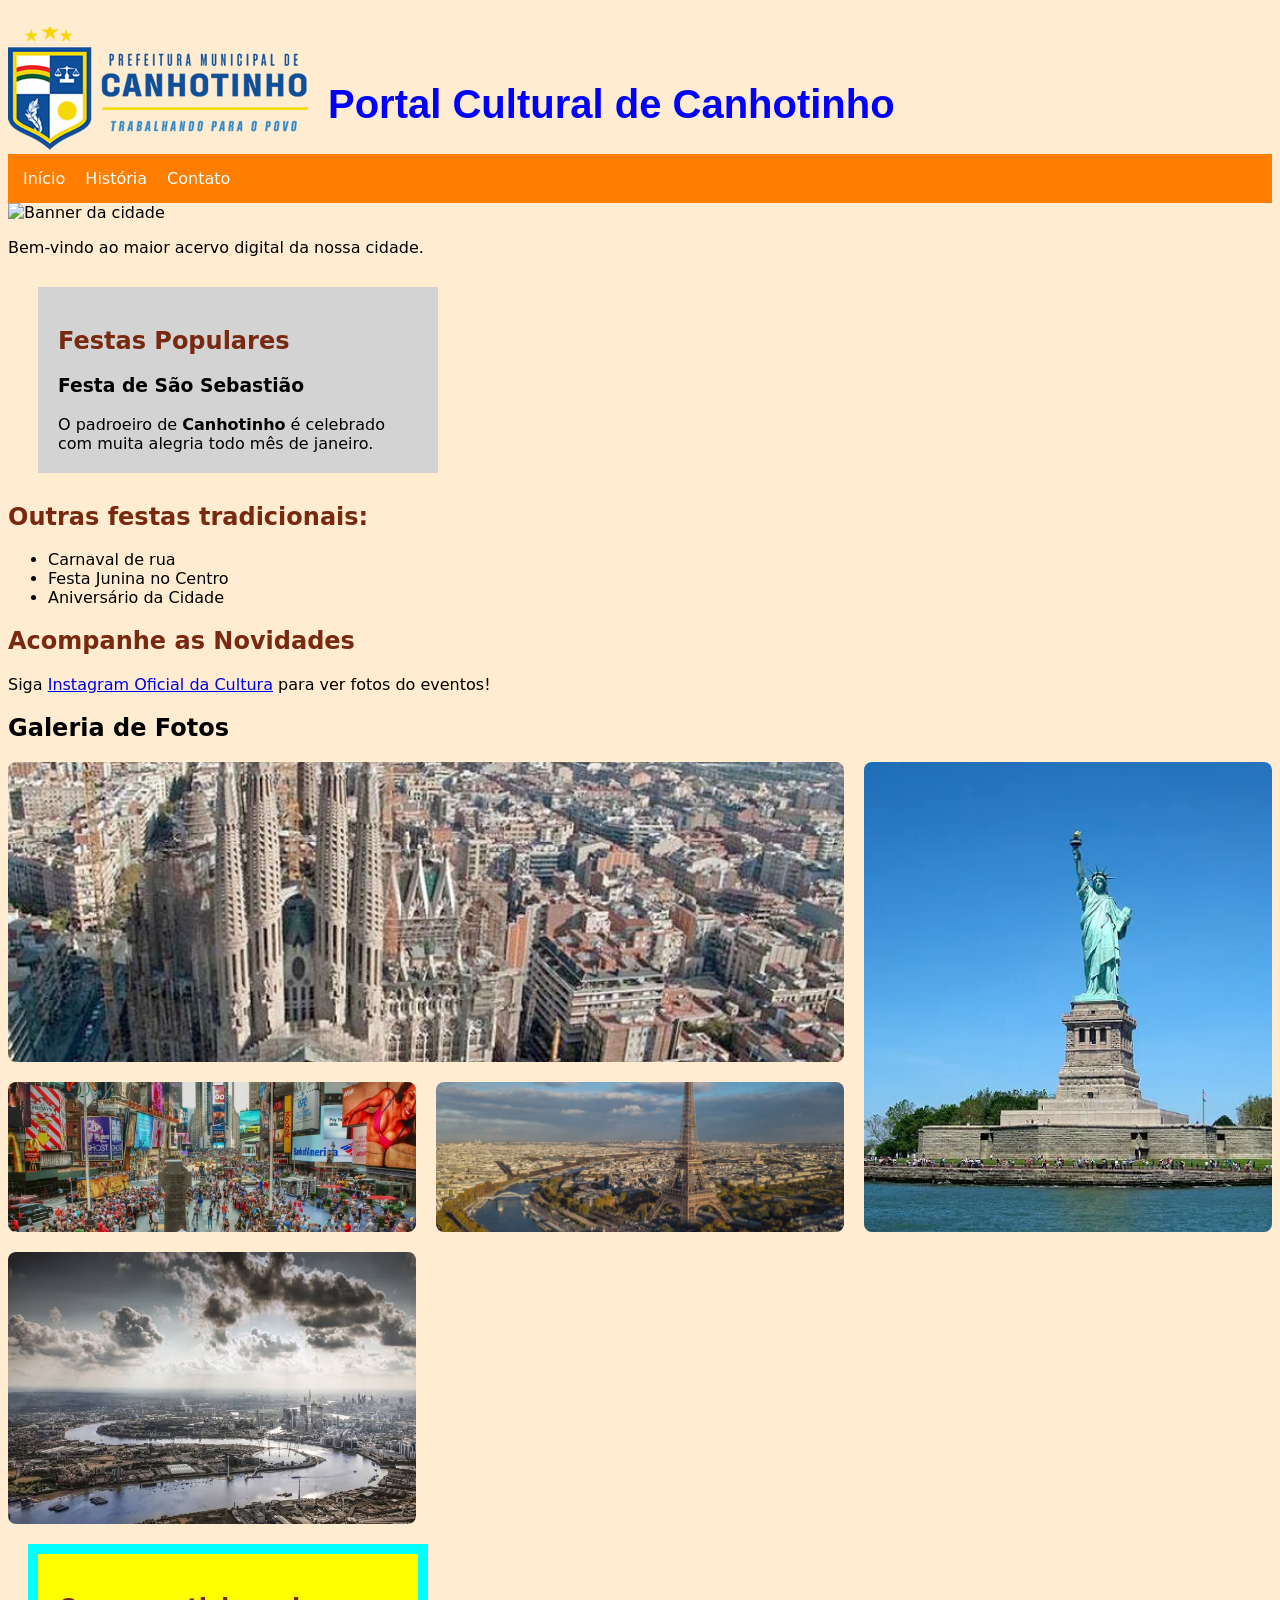
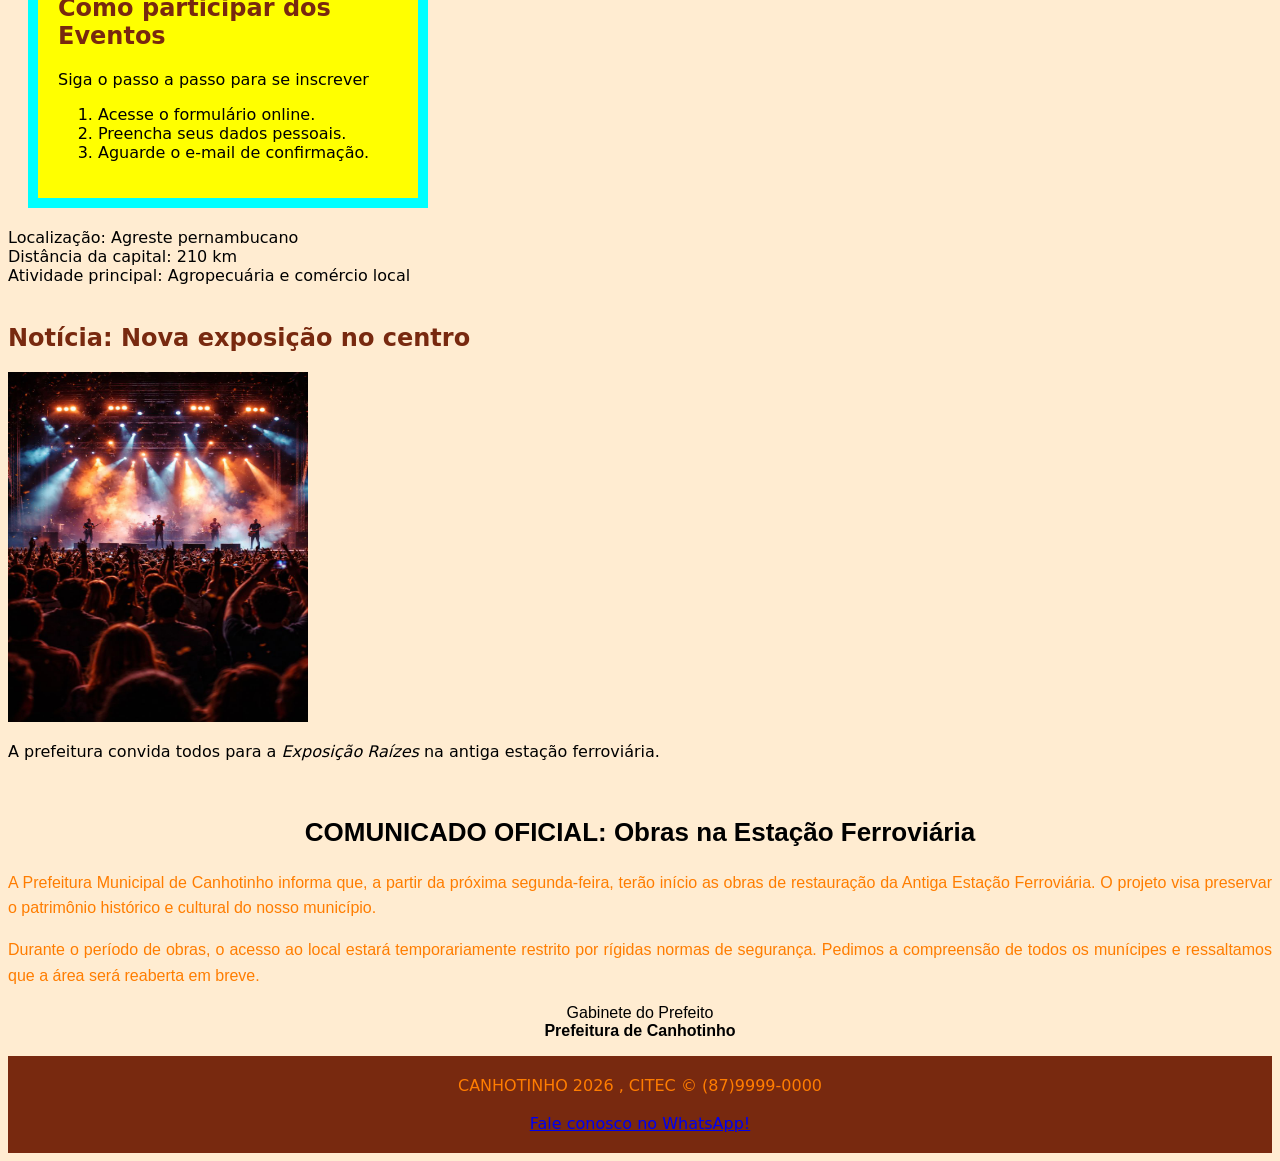
==== index.html @ cde8b081 "ATUALIZADO100%" ====
<!DOCTYPE html>
<!-- Informa ao navegador que este documento utiliza HTML5 -->

<html lang="pt-br">
<!-- Início da página HTML e define que o idioma é português do Brasil -->

<head>
    <!-- Informações da página (não aparecem no conteúdo) -->

    <meta charset="UTF-8">
    <!-- Permite acentos e caracteres especiais -->

    <meta name="viewport" content="width=device-width, initial-scale=1.0">
    <!-- Faz a página se adaptar a celulares e tablets -->

    <title>Projeto|Prefeitura</title>
    <link rel="stylesheet" href="css/style.css">
    <!-- Título exibido na aba do navegador -->

    <link rel="preconnect" href="https://fonts.googleapis.com">
    <link rel="preconnect" href="https://fonts.gstatic.com" crossorigin>
    <link href="https://fonts.googleapis.com/css2?family=Hammersmith+One&family=Inter:ital,opsz,wght@0,14..32,100..900;1,14..32,100..900&family=Roboto:ital,wght@0,100..900;1,100..900&display=swap" rel="stylesheet">
</head>

<body>

    <!-- Todo o conteúdo visível da página -->

    <br>
    <!-- Quebra de linha -->

    <header>
        <!-- Cabeçalho da página -->

        <img src="./images/logo-canhotinho.png" alt="Logo da Prefeitura de Canhotinho">

        <h1 class="titulo-principal">Portal Cultural de Canhotinho</h1>
        <!-- Título principal -->
    </header>

    <nav class="menu-principal">
        <!-- Menu de navegação -->
        <ul>
            <li><a href="#">Início</a></li>
            <li><a href="#">História</a></li>
            <li><a href="#">Contato</a></li>
        </ul>
    </nav>

    <main class="conteudo">
        <!-- Conteúdo principal da página -->

        <img src="./images/banner-cidade.jpg" alt="Banner da cidade" width="100%">

        <p>Bem-vindo ao maior acervo digital da nossa cidade.</p>
        <!-- Parágrafo de apresentação -->
    </main>

    <section class="card-festas">
        <!-- Primeira seção -->

        <h2 class="subtitulo">Festas Populares</h2>
        <!-- Título da seção -->

        <h3>Festa de São Sebastião</h3>
        <!-- Subtítulo -->

        O padroeiro de <b>Canhotinho</b> é celebrado com muita alegria todo mês de janeiro.
        <!-- Texto da seção -->

        <br>
        <!-- Quebra de linha -->
    </section>

    <!-- Segunda seção -->
    <h2 class="subtitulo">Outras festas tradicionais:</h2>

    <ul>
        <!-- Lista de festas -->
        <li>Carnaval de rua</li>
        <li>Festa Junina no Centro</li>
        <li>Aniversário da Cidade</li>
    </ul>

    <section>
        <h2 class="subtitulo">Acompanhe as Novidades</h2>
        <p>Siga <a href="https://www.instagram.com/sectejcanhotinho/">Instagram Oficial da Cultura</a> para ver fotos do eventos!</p>
    </section>

    <h2>Galeria de Fotos</h2>
    <section class="galeria-turismo">
        <img src="images/igreja-matriz.jpg" alt="Igreja Matriz de Canhotinho" class="foto-turismo foto-destaque">
        <img src="images/praça-do-centro.jpg" alt="Praça do Centro de Canhotinho" class="foto-turismo">
        <img src="images/estatua-do-rio-canhoto.webp" alt="Estátua de Canhotinho" class="foto-turismo foto-alta">
        <img src="images/torre-da-vivo.webp" alt="Torre da Vivo de Canhotinho" class="foto-turismo">
        <img src="images/rio-canhonto.jpg" alt="Rio de Canhotinho" class="foto-turismo">
    </section>

    <section class="box_section">
        <h2 class="subtitulo">Como participar dos Eventos</h2>
        <!-- Título -->

        <p>Siga o passo a passo para se inscrever</p>
        <!-- Explicação -->

        <ol>
            <!-- Lista ordenada -->
            <li>Acesse o formulário online.</li>
            <li>Preencha seus dados pessoais.</li>
            <li>Aguarde o e-mail de confirmação.</li>
        </ol>
    </section>

    <article>
        <!-- Artigo com informações da cidade -->

        Localização: Agreste pernambucano
        <br>

        Distância da capital: 210 km
        <br>

        Atividade principal: Agropecuária e comércio local
    </article>

    <br>

    <h2 class="subtitulo">Notícia: Nova exposição no centro</h2>
    <!-- Título da notícia -->

    <img src="./images/festa-padroeiro.jpg" alt="Festa do Padroeiro" width="300" height="350">
    <p>
        A prefeitura convida todos para a
        <i>Exposição Raízes</i>
        na antiga estação ferroviária.
    </p>

    <br>

    <article class="noticia-oficial">
        <h2 class="titulo-noticia">COMUNICADO OFICIAL: Obras na Estação Ferroviária</h2>

        <p class="texto-noticia">
            A Prefeitura Municipal de Canhotinho informa que, a partir da próxima segunda-feira, terão início as obras de restauração da Antiga Estação Ferroviária. O projeto visa preservar o patrimônio histórico e cultural do nosso município.
        </p>

        <p class="texto-noticia">
            Durante o período de obras, o acesso ao local estará temporariamente restrito por rígidas normas de segurança. Pedimos a compreensão de todos os munícipes e ressaltamos que a área será reaberta em breve.
        </p>

        <p class="assinatura-noticia">
            Gabinete do Prefeito<br>
            <strong>Prefeitura de Canhotinho</strong>
        </p>
    </article>

    <footer>
        <!-- Rodapé da página -->
        CANHOTINHO 2026 , CITEC © (87)9999-0000<br>
        <br>
        <!--Abrir um link de um WhatsApp, como exemplo -->
        <a href="https://wa.me/5587999489800 " target="_blank">Fale conosco no WhatsApp!</a>
    </footer>

</body>
<!-- Fim do conteúdo da página -->

</html>
<!-- Fim do documento HTML -->
---- css/style.css ----
/* FFECD1 - Cor clara */
/* FF7D00 - Cor vibrante */
/* 78290F - Cor escura */

.titulo-principal {
    color: blue;
    font-size: 40px;
    font-family: Arial, Helvetica, sans-serif;
}

.subtitulo {
    color: #78290F;
}

.box_section {
    background: yellow;
    padding: 20px;
    border: 10px solid cyan;
    margin: 20px;
    width: 400px;
    box-sizing: border-box;
}

header {
    display: flex;
    gap: 20px;
    flex-direction: row;
    align-items: flex-end;
    flex-wrap: wrap;
}

.menu-principal {
    background-color: #FF7D00;
    padding: 15px;
}

.menu-principal a {
    text-decoration: none;
    color: #FFFFFF;
}

.menu-principal ul {
    display: flex;
    list-style: none;
    margin: 0;
    padding: 0;
}

.menu-principal li {
    margin-right: 20px;
}

.card-festas {
    background-color: lightgray;
    width: 400px;
    padding: 20px;
    border: 3px;
    margin: 30px;
    box-sizing: border-box;
}

body {
    background-color: #FFECD1;
    font-family: system-ui, -apple-system, BlinkMacSystemFont, 'Segoe UI', Roboto, Oxygen, Ubuntu, Cantarell, 'Open Sans', 'Helvetica Neue', sans-serif;
}

.noticia-oficial {
    text-align: center;
    font-family: 'Comic Sans MS', cursive, sans-serif;
}

.texto-noticia {
    text-align: justify;
    line-height: 1.6;
    color: #FF7D00;
}

.titulo-noticia {
    font-weight: 800;
    font-size: 26px;
}

footer {
    background-color: #78290F;
    color: #FF7D00;
    padding: 20px;
    text-align: center;
}

.galeria-turismo {
    display: grid;
    grid-template-columns: 1fr 1fr 1fr;
    grid-template-rows: 300px 150px;
    gap: 20px;
}

.foto-turismo {
    width: 100%;
    border-radius: 8px;
    object-fit: cover;
    height: 100%;
}

.foto-destaque {
    grid-column: span 2;
}

.foto-alta {
    grid-row: 1/3;
    /* A foto está do lado esquerdo */
    grid-column: 3;
    /* Neste caso a foto foi "obrigada" a ir pro lado direito. */
}
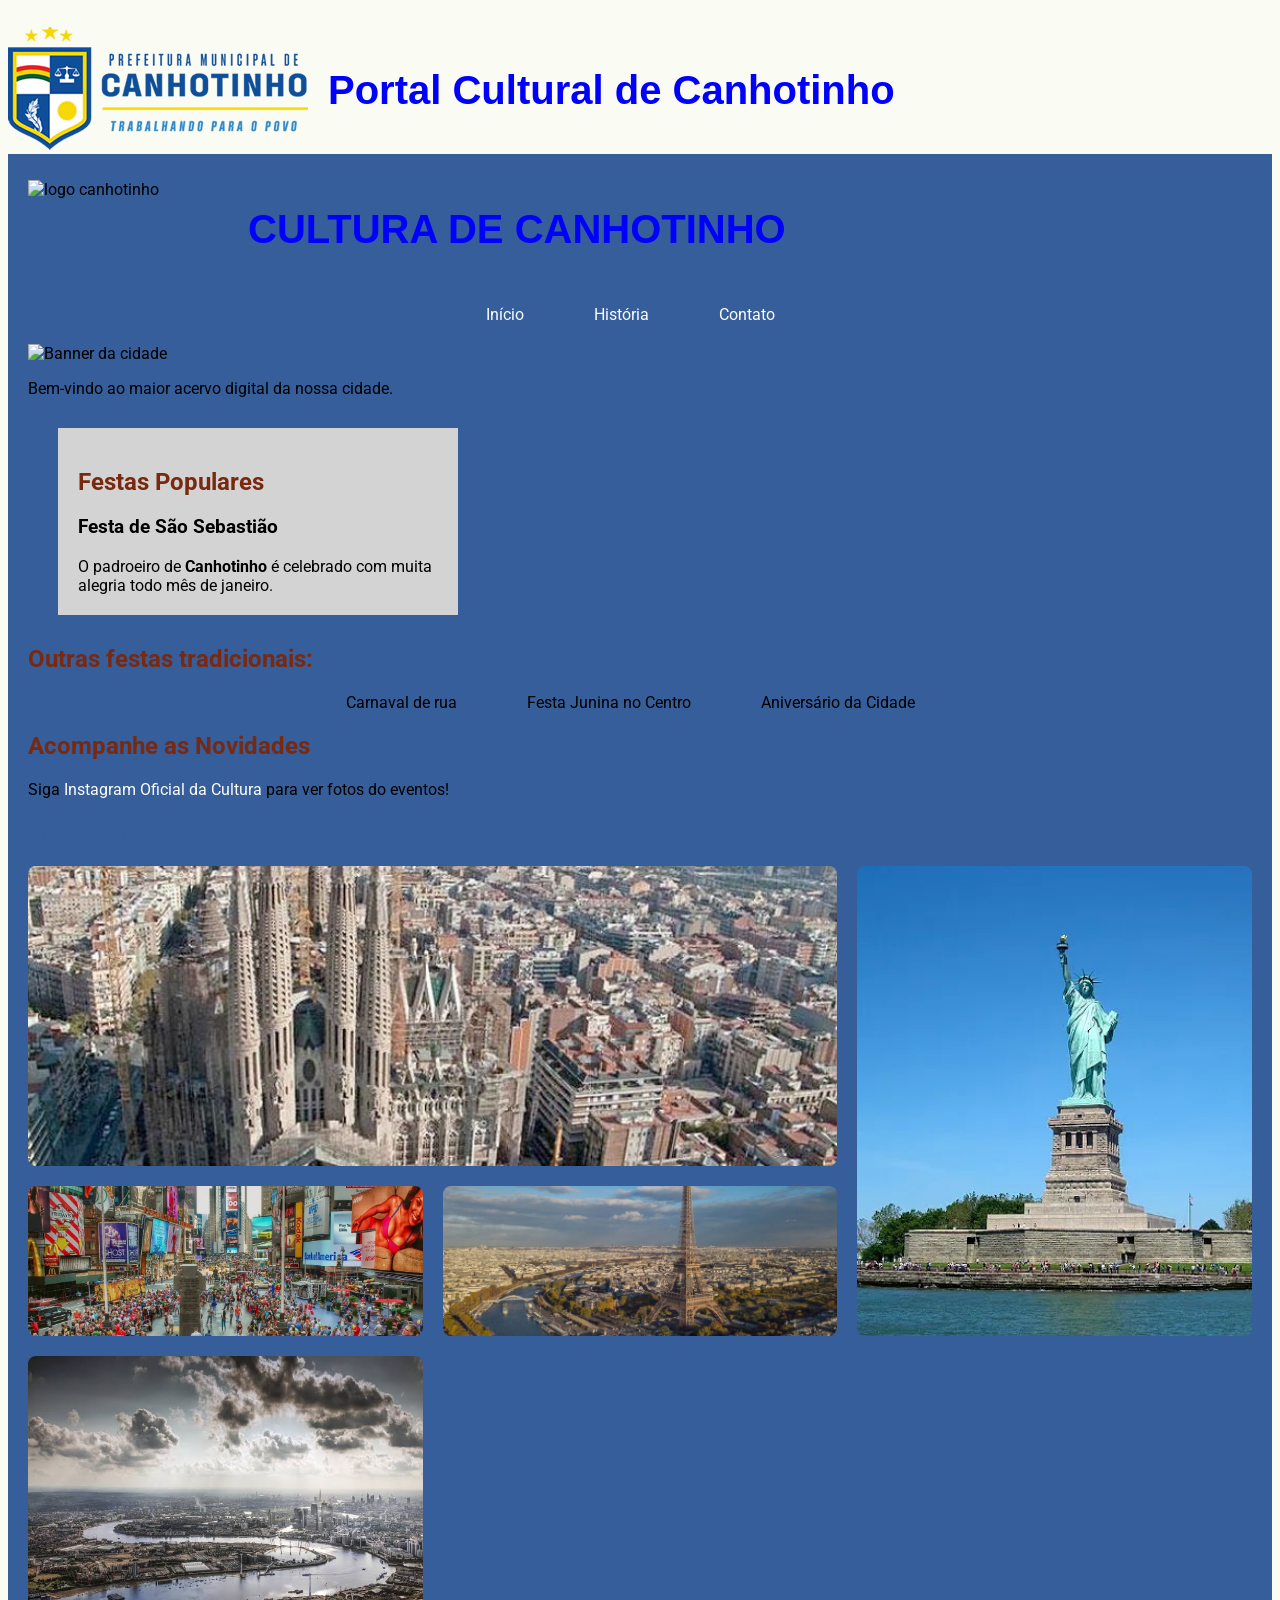
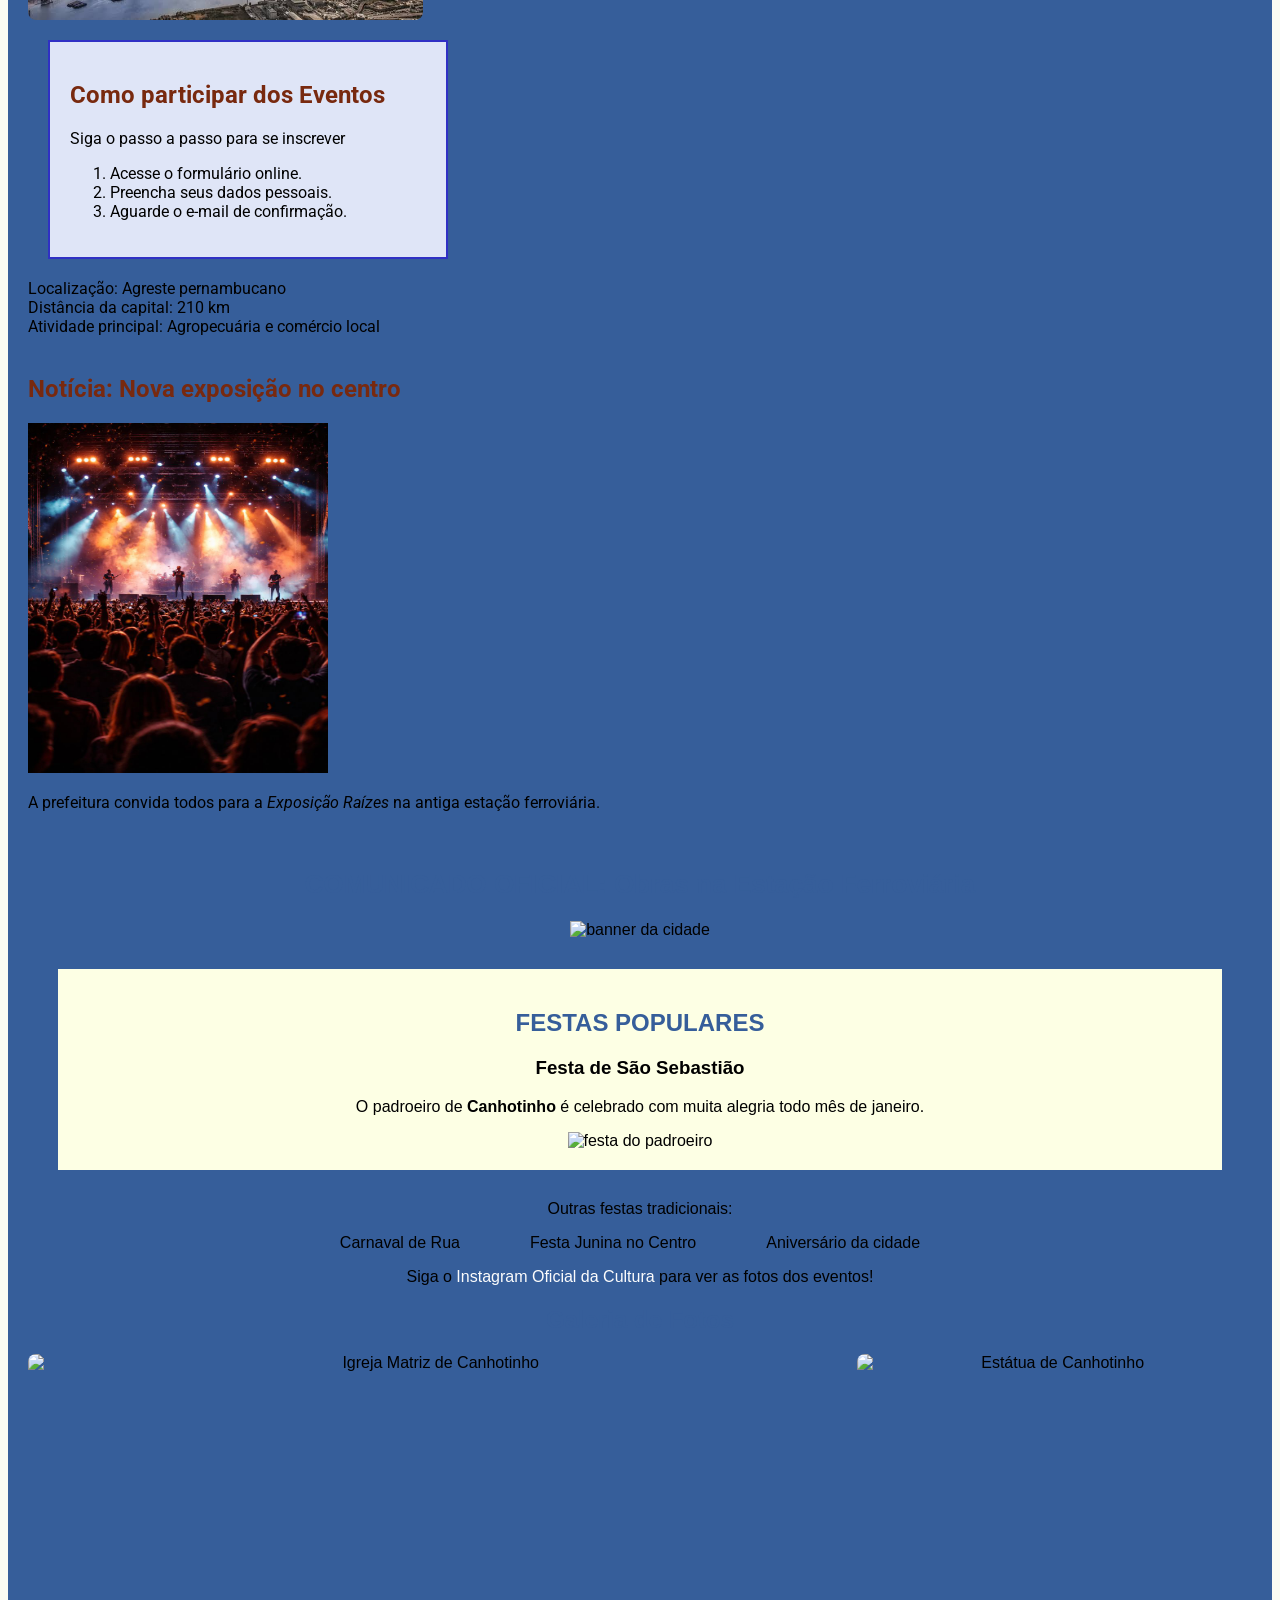
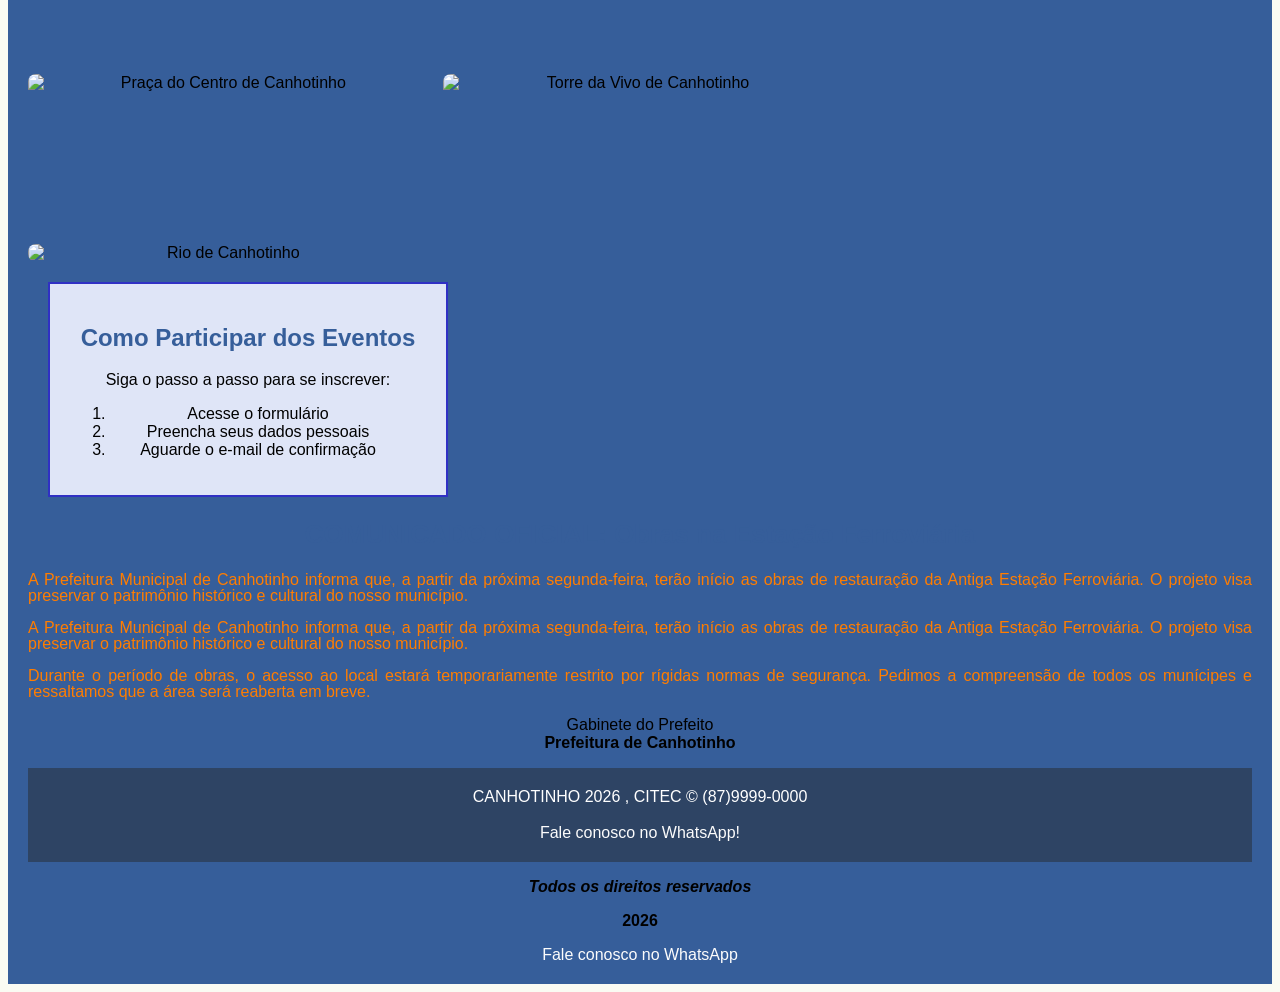
==== commit 9bbc0d39: "atualizada commit" ====
--- a/index.html
+++ b/index.html
@@ -1,22 +1,10 @@
 <!DOCTYPE html>
-<!-- Informa ao navegador que este documento utiliza HTML5 -->
-
-<html lang="pt-br">
-<!-- Início da página HTML e define que o idioma é português do Brasil -->
-
+<html lang="pt-BR">
 <head>
-    <!-- Informações da página (não aparecem no conteúdo) -->
-
     <meta charset="UTF-8">
-    <!-- Permite acentos e caracteres especiais -->
-
     <meta name="viewport" content="width=device-width, initial-scale=1.0">
-    <!-- Faz a página se adaptar a celulares e tablets -->
-
-    <title>Projeto|Prefeitura</title>
+    <title>PORTAL CULTURAL DE CANHOTINHO</title>
     <link rel="stylesheet" href="css/style.css">
-    <!-- Título exibido na aba do navegador -->
-
     <link rel="preconnect" href="https://fonts.googleapis.com">
     <link rel="preconnect" href="https://fonts.gstatic.com" crossorigin>
     <link href="https://fonts.googleapis.com/css2?family=Hammersmith+One&family=Inter:ital,opsz,wght@0,14..32,100..900;1,14..32,100..900&family=Roboto:ital,wght@0,100..900;1,100..900&display=swap" rel="stylesheet">
@@ -40,12 +28,28 @@
 
     <nav class="menu-principal">
         <!-- Menu de navegação -->
+
+<link rel="preconnect" href="https://fonts.gstatic.com" crossorigin>
+<link href="https://fonts.googleapis.com/css2?family=Figtree:ital,wght@0,300..900;1,300..900&family=Roboto:ital,wght@0,100..900;1,100..900&display=swap" rel="stylesheet">
+</head>
+
+<body>
+    
+
+    <header>
+        <img src="imagem/logo-canhotinho.png" alt="logo canhotinho" width="200" height="100"> 
+        <h1 class="titulo-principal">CULTURA DE CANHOTINHO</h1>
+    </header>
+
+    <nav class="menu-principal">
+
         <ul>
             <li><a href="#">Início</a></li>
             <li><a href="#">História</a></li>
             <li><a href="#">Contato</a></li>
         </ul>
     </nav>
+
 
     <main class="conteudo">
         <!-- Conteúdo principal da página -->
@@ -140,6 +144,57 @@
     <article class="noticia-oficial">
         <h2 class="titulo-noticia">COMUNICADO OFICIAL: Obras na Estação Ferroviária</h2>
 
+    <main>
+        <img src="imagem/banner-cidade.jpg" alt="banner da cidade" width="100%">
+        
+        <section class="card_festas">
+            <h2> FESTAS POPULARES</h2>
+            <h3>Festa de São Sebastião</h3>
+            <p>O padroeiro de <strong>Canhotinho</strong> é celebrado com muita alegria todo mês de janeiro.</p>
+            <img src="imagem/festa-padroeiro.jpg" alt="festa do padroeiro" width="250"> 
+       </section>
+
+        <p>Outras festas tradicionais:</p> 
+        <ul>
+            <li>Carnaval de Rua</li>
+            <li>Festa Junina no Centro</li>
+            <li>Aniversário da cidade</li>
+        </ul>
+
+        <p>Siga o <a href="https://www.instagram.com/" target="">Instagram Oficial da Cultura</a> para ver as fotos dos eventos!</p> 
+
+          <h2> Galeria de Fotos</h2>
+
+        <section class="galeria-turismo">
+            <img src="imagem/igreja-matriz.jpg" alt="Igreja Matriz de Canhotinho" class="foto-turismo foto-destaque">
+            <img src="imagem/praça-do-centro.jpg" alt="Praça do Centro de Canhotinho" class="foto-turismo">
+            <img src="imagem/estatua-do-rio-canhoto.webp" alt="Estátua de Canhotinho" class="foto-turismo foto-alta">
+            <img src="imagem/torre-da-vivo.webp" alt="Torre da Vivo de Canhotinho" class="foto-turismo">
+              <img src="imagem/rio-canhonto.jpg" alt="Rio de Canhotinho" class="foto-turismo">
+              
+        </section>
+        
+
+
+        <section class="box_section">
+            <h2> Como Participar dos Eventos</h2>
+            <p>Siga o passo a passo para se inscrever:</p>
+            <ol>
+                <li>Acesse o formulário</li>
+                <li>Preencha seus dados pessoais</li>
+                <li>Aguarde o e-mail de confirmação</li>
+            </ol>
+        </section>
+    </main>
+    
+<article class="noticia-oficial">
+    <h2 class="titulo-noticia">COMUNICADO OFICIAL: Obras na Estação Ferroviária</h2>
+    
+    <p class="texto-noticia">
+        A Prefeitura Municipal de Canhotinho informa que, a partir da próxima segunda-feira, terão início as obras de restauração da Antiga Estação Ferroviária. O projeto visa preservar o patrimônio histórico e cultural do nosso município.
+    </p>
+
+
         <p class="texto-noticia">
             A Prefeitura Municipal de Canhotinho informa que, a partir da próxima segunda-feira, terão início as obras de restauração da Antiga Estação Ferroviária. O projeto visa preservar o patrimônio histórico e cultural do nosso município.
         </p>
@@ -154,7 +209,9 @@
         </p>
     </article>
 
+    
     <footer>
+
         <!-- Rodapé da página -->
         CANHOTINHO 2026 , CITEC © (87)9999-0000<br>
         <br>
@@ -166,4 +223,12 @@
 <!-- Fim do conteúdo da página -->
 
 </html>
-<!-- Fim do documento HTML -->+<!-- Fim do documento HTML -->
+
+        <p><strong><em>Todos os direitos reservados</em></strong></p>
+        <p><strong>2026</strong></p>
+        <a href="https://wa.me/87991465317" target="_blank">Fale conosco no WhatsApp</a>
+    </footer>
+</body>
+</html>
+
--- a/css/style.css
+++ b/css/style.css
@@ -1,6 +1,5 @@
-/* FFECD1 - Cor clara */
-/* FF7D00 - Cor vibrante */
-/* 78290F - Cor escura */
+.titulo-principal {color:#2e4464;font-size:40px; text-align: center;}
+
 
 .titulo-principal {
     color: blue;
@@ -93,21 +92,73 @@
     grid-template-rows: 300px 150px;
     gap: 20px;
 }
+ h2 {color:#365E9A};
+
+  .subtitulo {background-color: rgb(255, 213, 0);}
+
+  .box_section {background-color: #dfe5f7;border:2px solid rgb(48, 48, 196);padding:20px;margin:20px;width:400px;box-sizing: border-box;}
+
+  .card_festas {background-color: rgb(253, 255, 228);padding:20px;border:3px;margin:30px;box-sizing: border-box;}
+
+  body{background-color: #fafbf3;font-family: "roboto";}
+
+  .noticia-oficial { text-align:center; font-family: 'Comic Sans MS', cursive, sans-serif;}
+
+  .texto-noticia{  line-height: 1}
+  a{color: #ffea00;}
+
+  footer {
+    background-color: #2e4464; 
+    color: #ffffff; 
+    padding: 20px;
+    text-align: center;}
+
+footer a { color: #a5c9ff; }
+
+header {display:flex;
+  flex-direction:row;
+align-items:center;
+display:flex; gap: 20px;
+flex-wrap:wrap;}
+
+.secao-noticias {
+    display: flex;
+    justify-content: center;
+    gap: 30px;}
+.menu-principal {background-color:  #365E9A;
+padding:20px;}
+
+.menu-principal a {text-decoration:none; color: #fcfcfc;}
+
+.menu-principal ul {display: flex;
+list-style: none;
+margin:0px;
+padding:0px; 
+justify-content: center;
+gap:50px;}
+
+.menu-principal li {margin-right: 20px;}
+
+.galeria-turismo {display: grid;
+grid-template-columns:1fr  1fr 1fr; gap:20px;
+grid-template-rows:300px 150px;
+
+}
 
 .foto-turismo {
-    width: 100%;
-    border-radius: 8px;
-    object-fit: cover;
-    height: 100%;
-}
+          width: 100%;
+          border-radius: 8px; 
+          object-fit: cover; height: 100%;
+           }
 
-.foto-destaque {
-    grid-column: span 2;
-}
+.foto-destaque{grid-column: span 2;}
+
 
 .foto-alta {
     grid-row: 1/3;
     /* A foto está do lado esquerdo */
     grid-column: 3;
     /* Neste caso a foto foi "obrigada" a ir pro lado direito. */
-}+}
+
+.foto-alta{grid-row:1/3; grid-column: 3;}
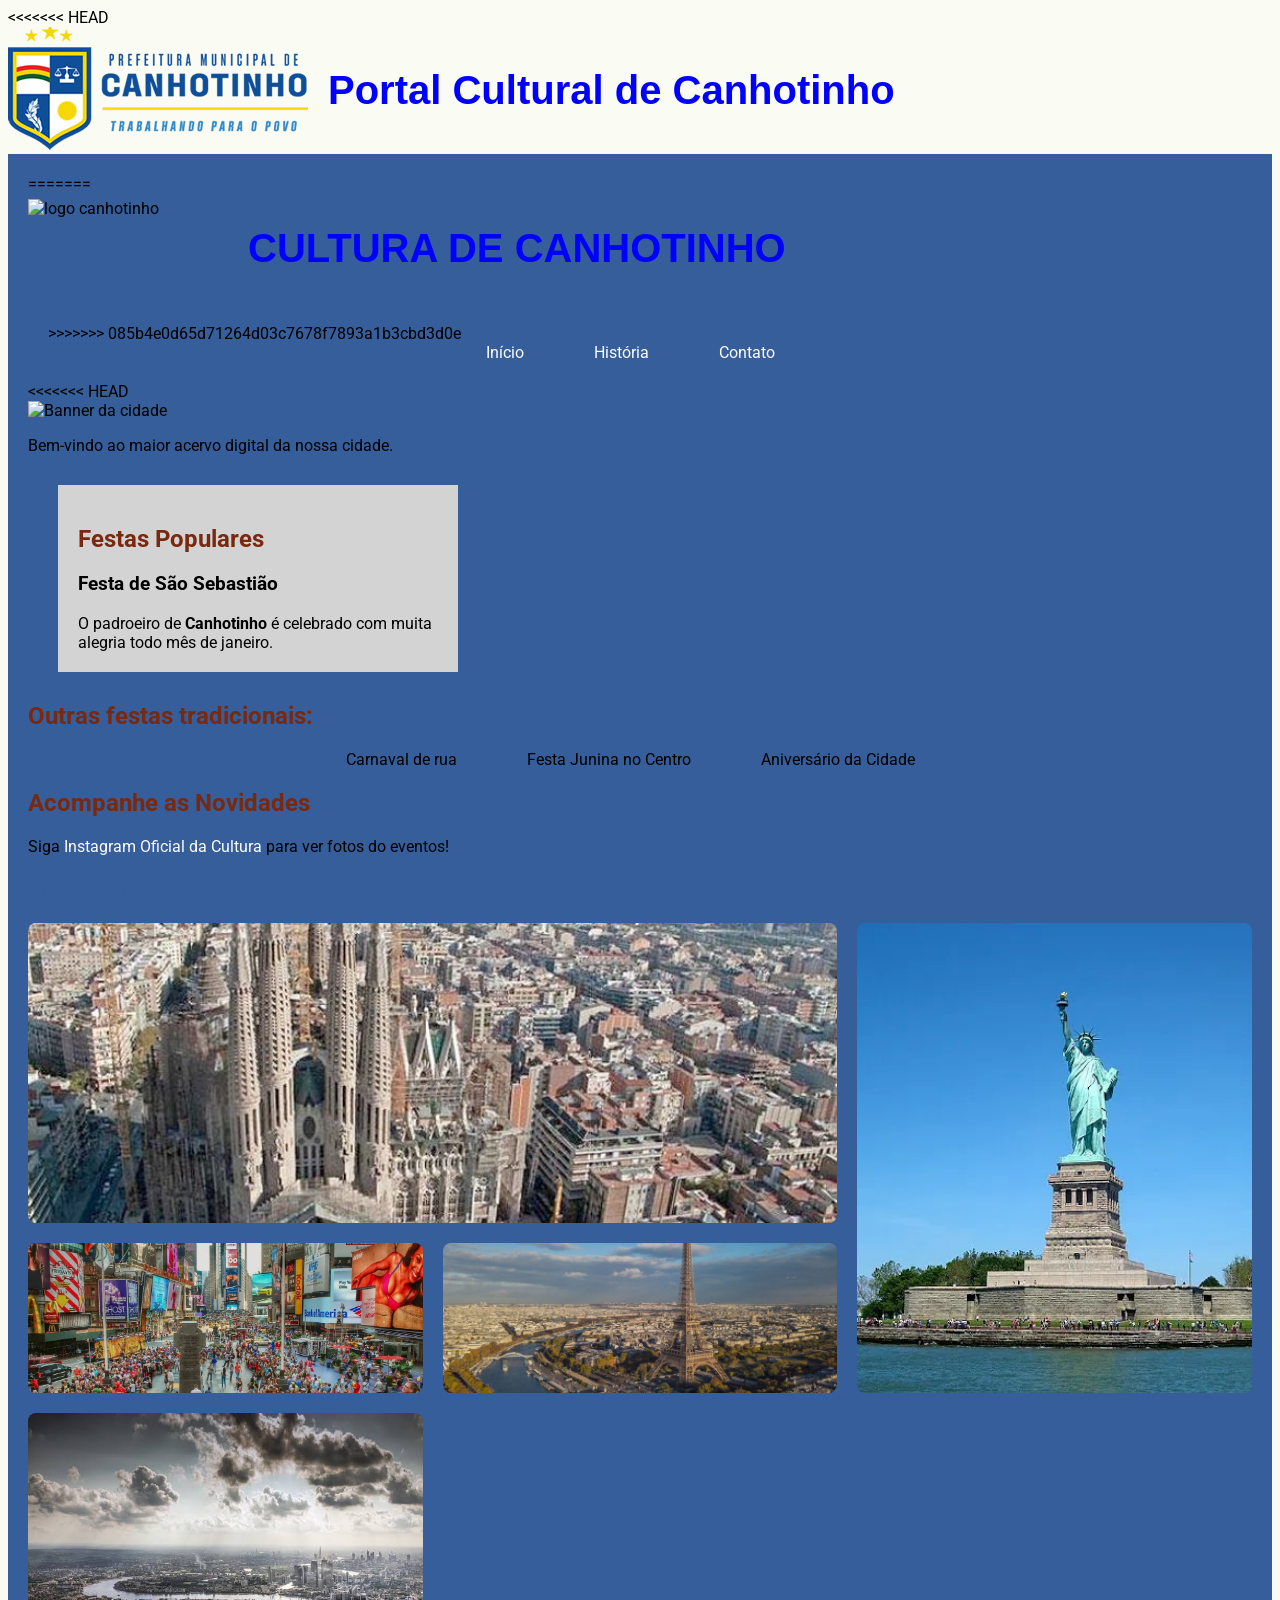
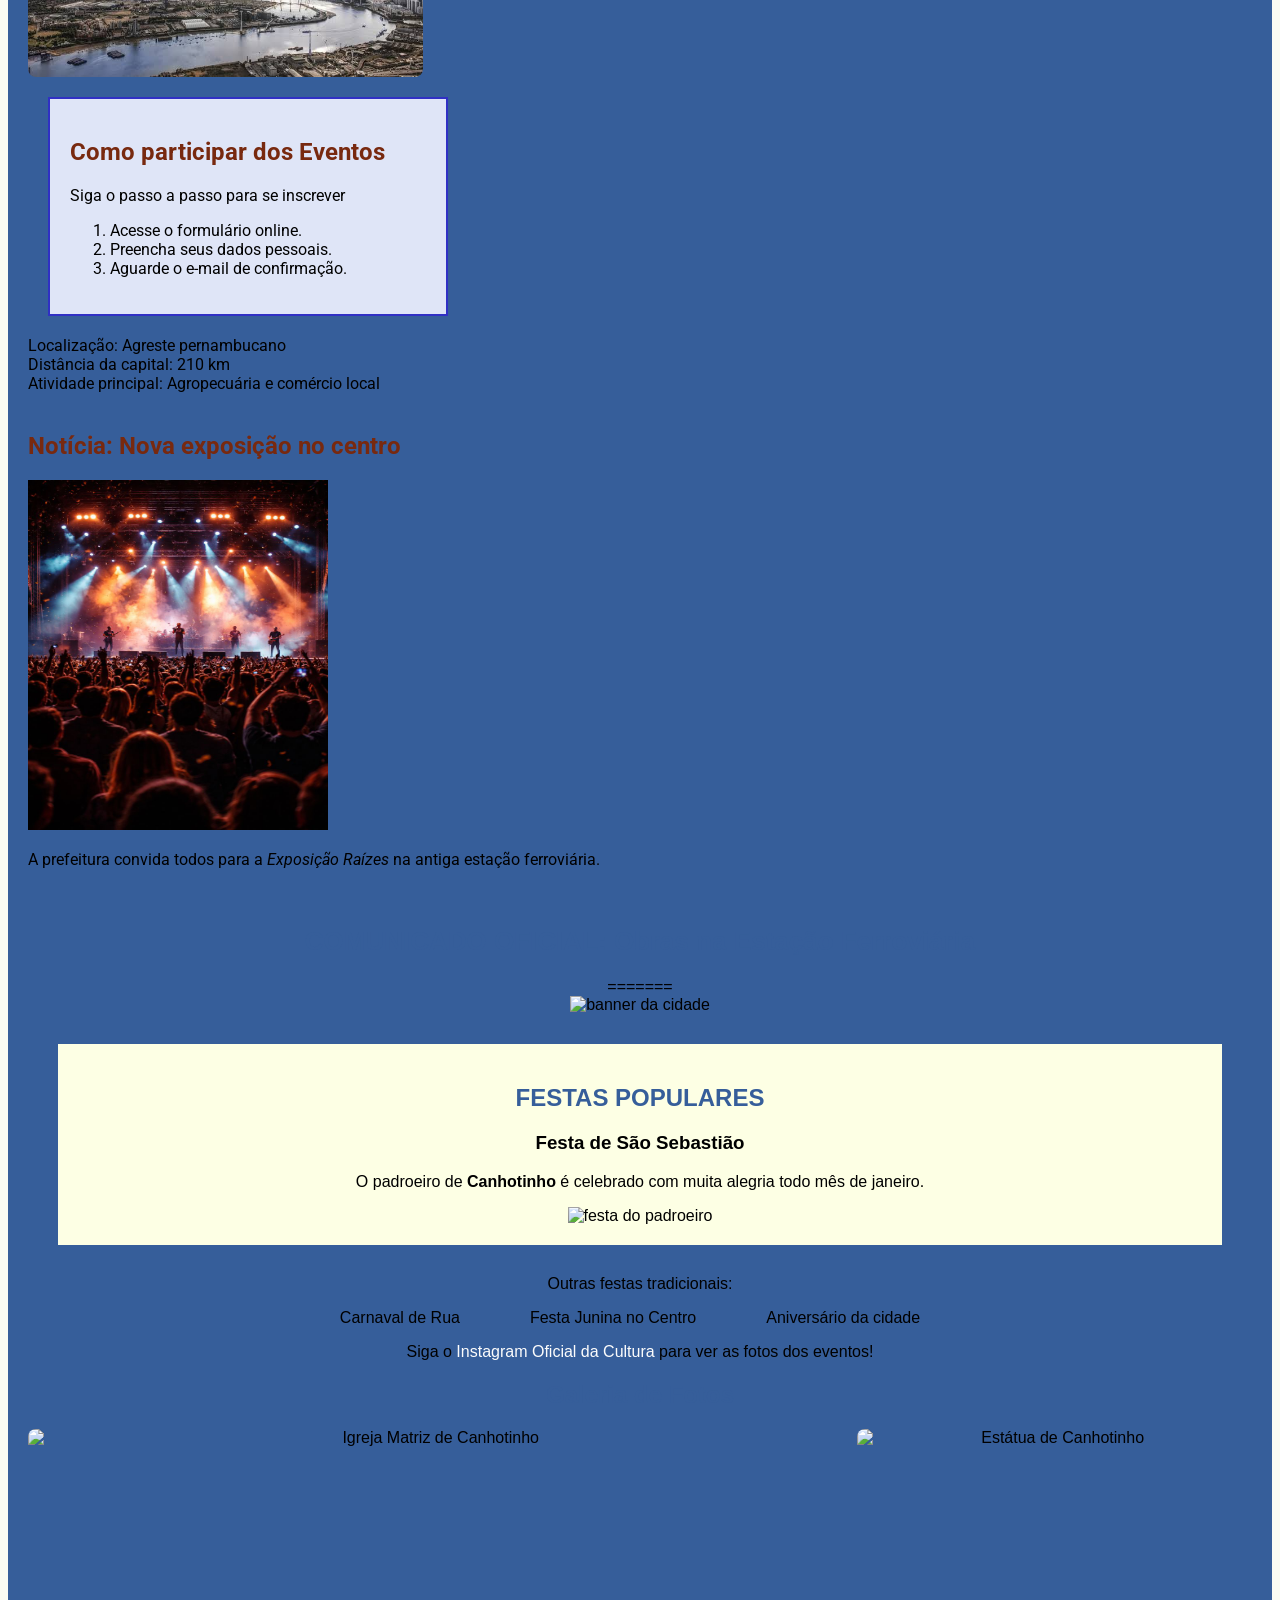
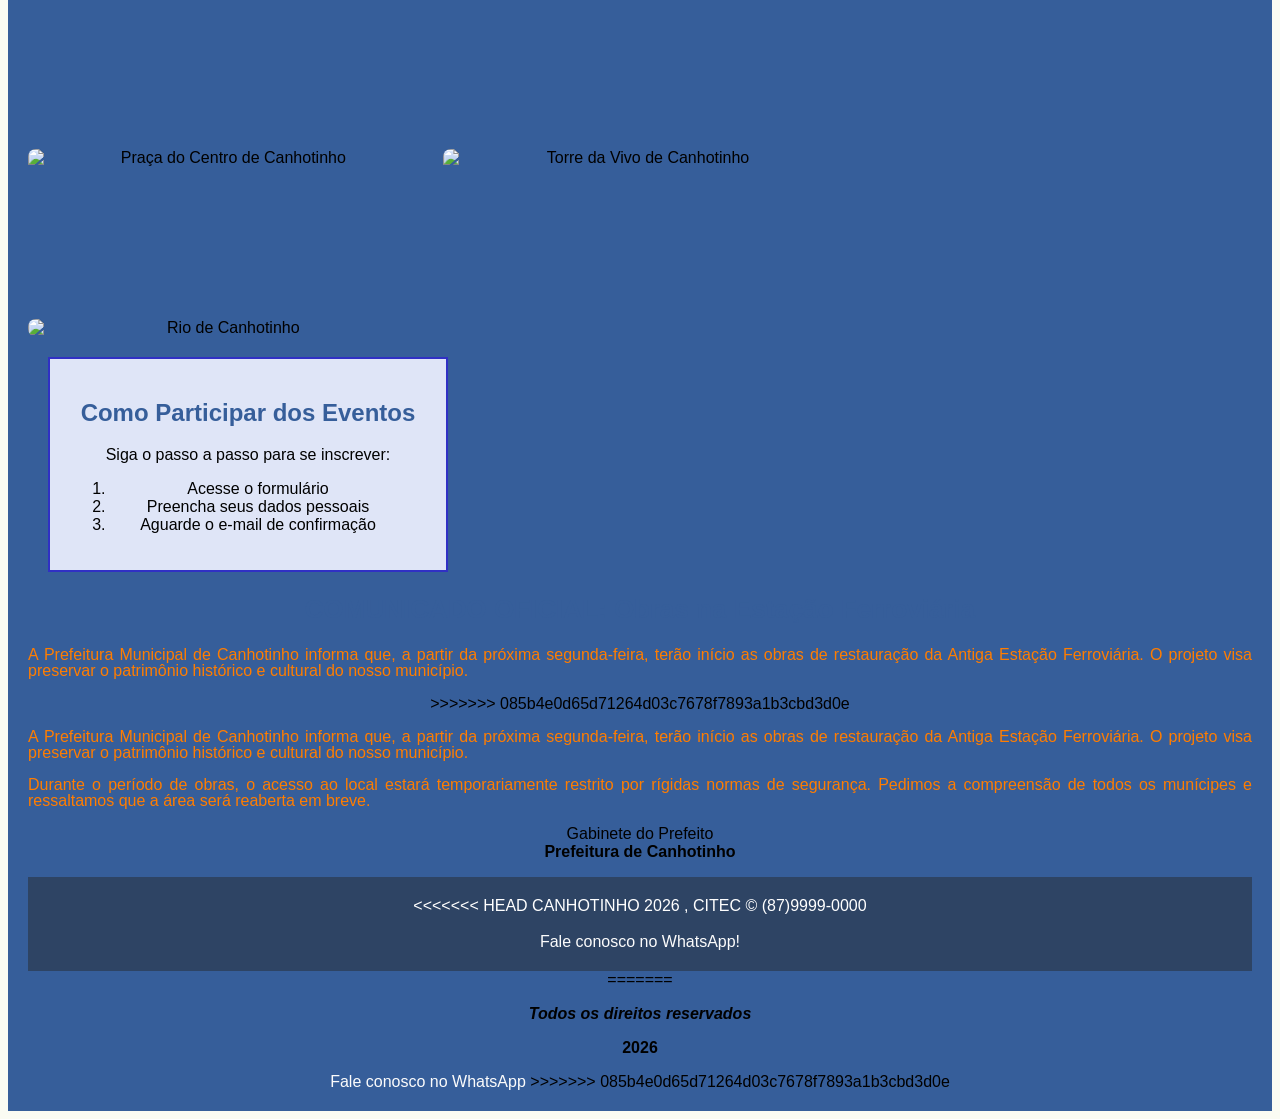
==== commit 7a21c577: "atualizada commit" ====
--- a/index.html
+++ b/index.html
@@ -6,6 +6,7 @@
     <title>PORTAL CULTURAL DE CANHOTINHO</title>
     <link rel="stylesheet" href="css/style.css">
     <link rel="preconnect" href="https://fonts.googleapis.com">
+<<<<<<< HEAD
     <link rel="preconnect" href="https://fonts.gstatic.com" crossorigin>
     <link href="https://fonts.googleapis.com/css2?family=Hammersmith+One&family=Inter:ital,opsz,wght@0,14..32,100..900;1,14..32,100..900&family=Roboto:ital,wght@0,100..900;1,100..900&display=swap" rel="stylesheet">
 </head>
@@ -28,7 +29,7 @@
 
     <nav class="menu-principal">
         <!-- Menu de navegação -->
-
+=======
 <link rel="preconnect" href="https://fonts.gstatic.com" crossorigin>
 <link href="https://fonts.googleapis.com/css2?family=Figtree:ital,wght@0,300..900;1,300..900&family=Roboto:ital,wght@0,100..900;1,100..900&display=swap" rel="stylesheet">
 </head>
@@ -42,7 +43,7 @@
     </header>
 
     <nav class="menu-principal">
-
+>>>>>>> 085b4e0d65d71264d03c7678f7893a1b3cbd3d0e
         <ul>
             <li><a href="#">Início</a></li>
             <li><a href="#">História</a></li>
@@ -50,7 +51,7 @@
         </ul>
     </nav>
 
-
+<<<<<<< HEAD
     <main class="conteudo">
         <!-- Conteúdo principal da página -->
 
@@ -143,7 +144,7 @@
 
     <article class="noticia-oficial">
         <h2 class="titulo-noticia">COMUNICADO OFICIAL: Obras na Estação Ferroviária</h2>
-
+=======
     <main>
         <img src="imagem/banner-cidade.jpg" alt="banner da cidade" width="100%">
         
@@ -193,7 +194,7 @@
     <p class="texto-noticia">
         A Prefeitura Municipal de Canhotinho informa que, a partir da próxima segunda-feira, terão início as obras de restauração da Antiga Estação Ferroviária. O projeto visa preservar o patrimônio histórico e cultural do nosso município.
     </p>
-
+>>>>>>> 085b4e0d65d71264d03c7678f7893a1b3cbd3d0e
 
         <p class="texto-noticia">
             A Prefeitura Municipal de Canhotinho informa que, a partir da próxima segunda-feira, terão início as obras de restauração da Antiga Estação Ferroviária. O projeto visa preservar o patrimônio histórico e cultural do nosso município.
@@ -211,7 +212,7 @@
 
     
     <footer>
-
+<<<<<<< HEAD
         <!-- Rodapé da página -->
         CANHOTINHO 2026 , CITEC © (87)9999-0000<br>
         <br>
@@ -224,11 +225,11 @@
 
 </html>
 <!-- Fim do documento HTML -->
-
+=======
         <p><strong><em>Todos os direitos reservados</em></strong></p>
         <p><strong>2026</strong></p>
         <a href="https://wa.me/87991465317" target="_blank">Fale conosco no WhatsApp</a>
     </footer>
 </body>
 </html>
-
+>>>>>>> 085b4e0d65d71264d03c7678f7893a1b3cbd3d0e
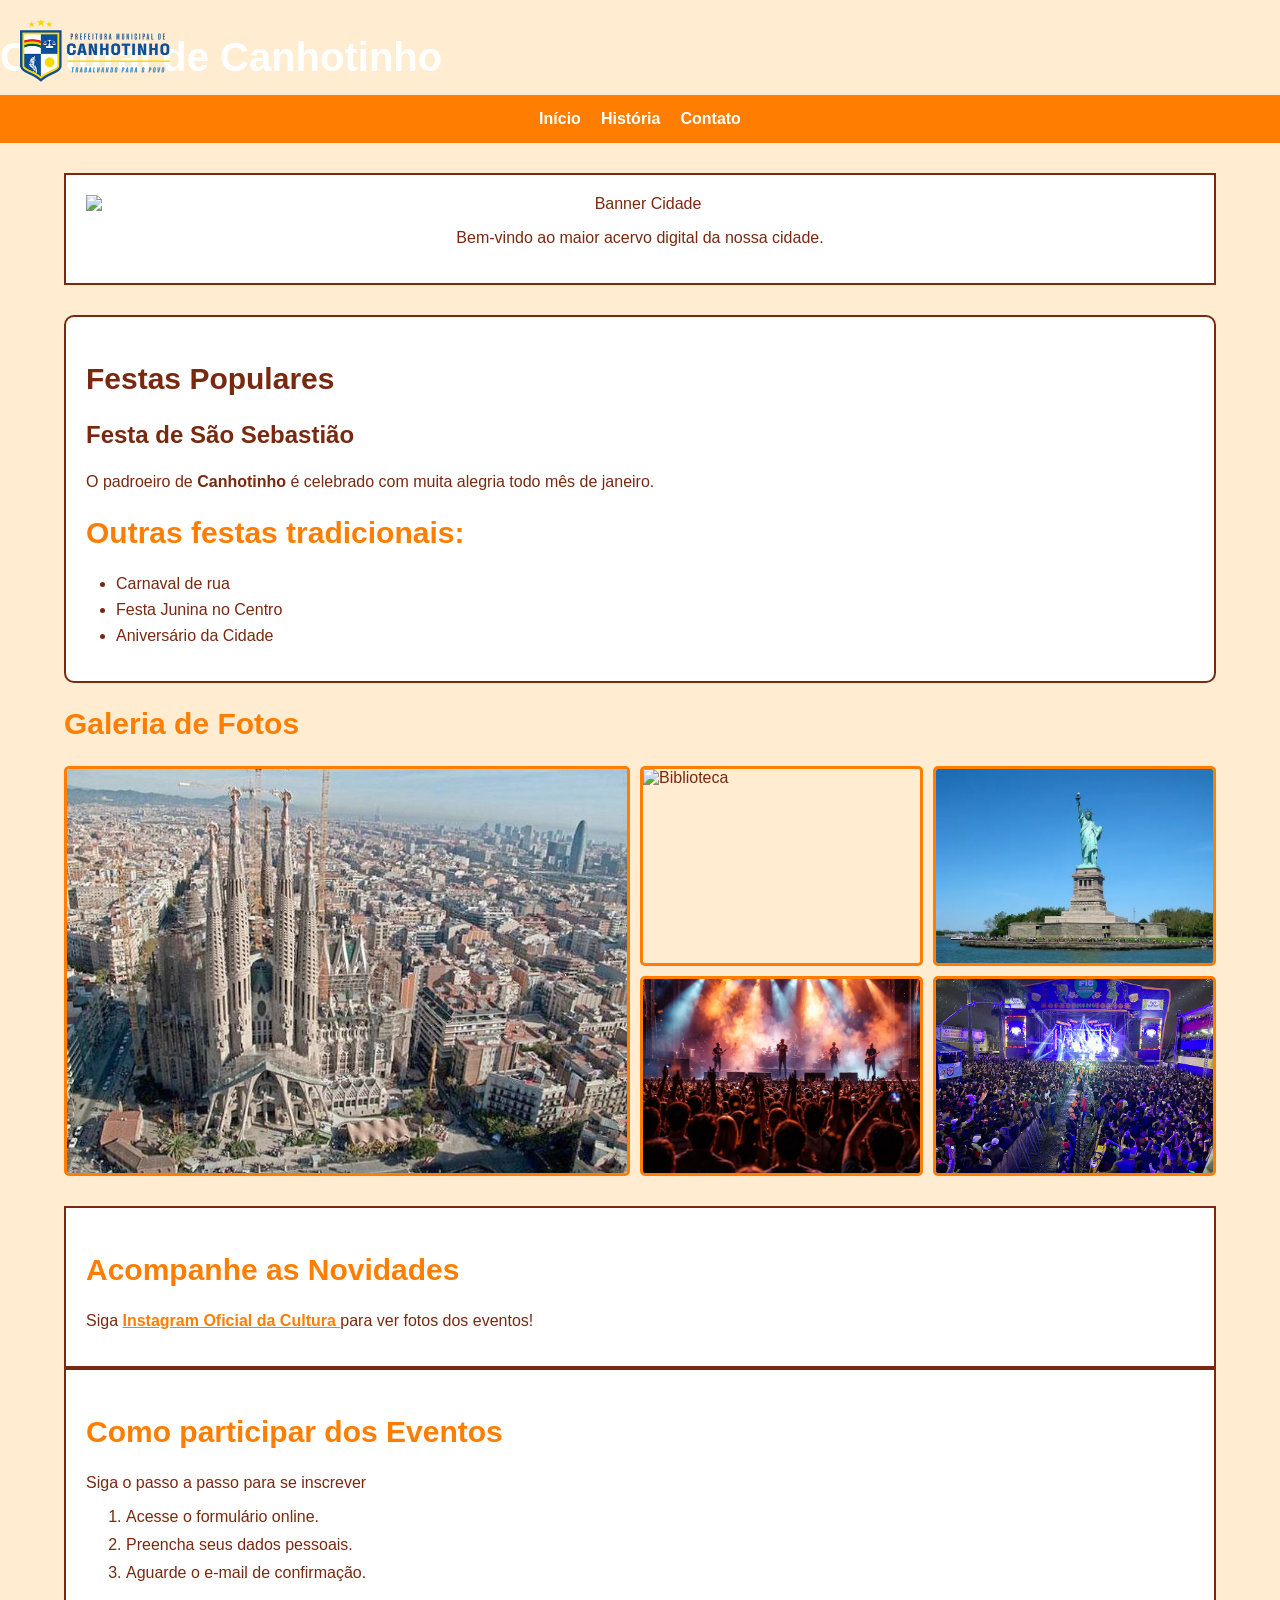
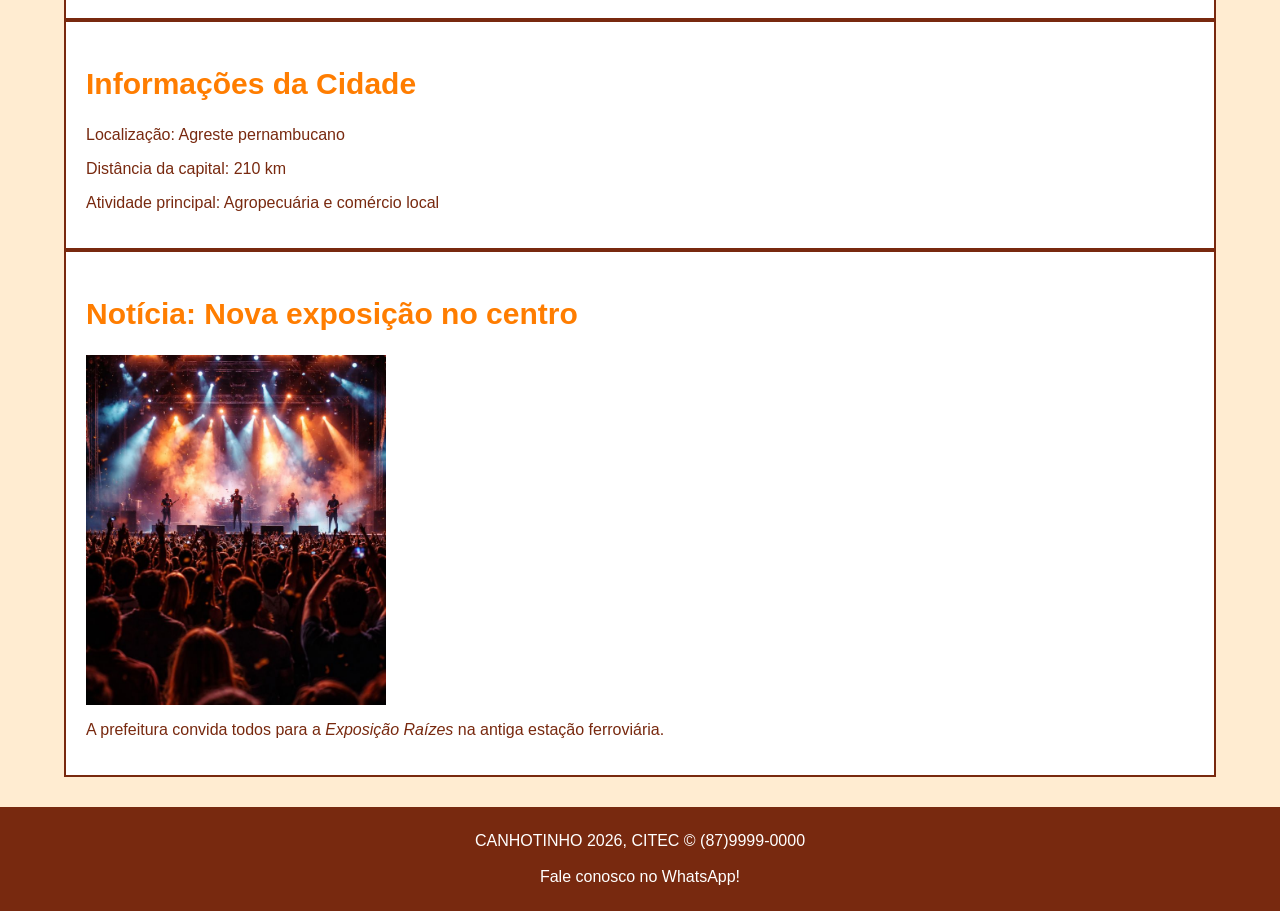
==== commit d0ab89ee: "Merge branch 'main' of https://github.com/marquinhosmotab-dev/meu-primeiro-site" ====
--- a/index.html
+++ b/index.html
@@ -1,235 +1,209 @@
 <!DOCTYPE html>
-<html lang="pt-BR">
+<!-- Informa ao navegador que este documento utiliza HTML5 -->
+
+<html lang="pt-br">
+<!-- Início da página HTML e define que o idioma é português do Brasil -->
+
 <head>
+    <!-- Informações da página (não aparecem no conteúdo) -->
+
     <meta charset="UTF-8">
+    <!-- Permite acentos e caracteres especiais -->
+
     <meta name="viewport" content="width=device-width, initial-scale=1.0">
-    <title>PORTAL CULTURAL DE CANHOTINHO</title>
+    <!-- Faz a página se adaptar a celulares e tablets -->
+
+    <title>Projeto|Prefeitura</title>
+
     <link rel="stylesheet" href="css/style.css">
-    <link rel="preconnect" href="https://fonts.googleapis.com">
-<<<<<<< HEAD
-    <link rel="preconnect" href="https://fonts.gstatic.com" crossorigin>
-    <link href="https://fonts.googleapis.com/css2?family=Hammersmith+One&family=Inter:ital,opsz,wght@0,14..32,100..900;1,14..32,100..900&family=Roboto:ital,wght@0,100..900;1,100..900&display=swap" rel="stylesheet">
+    <!-- Liga o HTML ao arquivo CSS -->
+
 </head>
 
 <body>
 
-    <!-- Todo o conteúdo visível da página -->
-
-    <br>
-    <!-- Quebra de linha -->
-
     <header>
-        <!-- Cabeçalho da página -->
-
-        <img src="./images/logo-canhotinho.png" alt="Logo da Prefeitura de Canhotinho">
-
-        <h1 class="titulo-principal">Portal Cultural de Canhotinho</h1>
-        <!-- Título principal -->
+
+        <img
+            src="./images/logo-canhotinho.png"
+            alt="Logo da Prefeitura de Canhotinho"
+            class="logo"
+        >
+
+        <h1 class="titulo-principal">
+            Cultural de Canhotinho
+        </h1>
+
+        <nav class="menu-principal">
+
+            <ul>
+                <li><a href="#inicio">Início</a></li>
+                <li><a href="#festas">História</a></li>
+                <li><a href="#contato">Contato</a></li>
+            </ul>
+
+        </nav>
+
     </header>
 
-    <nav class="menu-principal">
-        <!-- Menu de navegação -->
-=======
-<link rel="preconnect" href="https://fonts.gstatic.com" crossorigin>
-<link href="https://fonts.googleapis.com/css2?family=Figtree:ital,wght@0,300..900;1,300..900&family=Roboto:ital,wght@0,100..900;1,100..900&display=swap" rel="stylesheet">
-</head>
-
-<body>
-    
-
-    <header>
-        <img src="imagem/logo-canhotinho.png" alt="logo canhotinho" width="200" height="100"> 
-        <h1 class="titulo-principal">CULTURA DE CANHOTINHO</h1>
-    </header>
-
-    <nav class="menu-principal">
->>>>>>> 085b4e0d65d71264d03c7678f7893a1b3cbd3d0e
-        <ul>
-            <li><a href="#">Início</a></li>
-            <li><a href="#">História</a></li>
-            <li><a href="#">Contato</a></li>
-        </ul>
-    </nav>
-
-<<<<<<< HEAD
-    <main class="conteudo">
-        <!-- Conteúdo principal da página -->
-
-        <img src="./images/banner-cidade.jpg" alt="Banner da cidade" width="100%">
-
-        <p>Bem-vindo ao maior acervo digital da nossa cidade.</p>
-        <!-- Parágrafo de apresentação -->
+    <main id="inicio">
+
+        <section class="banner">
+
+            <img
+                src="./images/banner-cidade.jpg"
+                alt="Banner Cidade"
+            >
+
+            <p>
+                Bem-vindo ao maior acervo digital da nossa cidade.
+            </p>
+
+        </section>
+
+        <section id="festas" class="secao-festas">
+
+            <h2>Festas Populares</h2>
+
+            <h3>Festa de São Sebastião</h3>
+
+            <p>
+                O padroeiro de <b>Canhotinho</b> é celebrado com muita alegria todo mês de janeiro.
+            </p>
+
+            <h2 class="subtitulo">
+                Outras festas tradicionais:
+            </h2>
+
+            <ul class="lista-festas">
+                <li>Carnaval de rua</li>
+                <li>Festa Junina no Centro</li>
+                <li>Aniversário da Cidade</li>
+            </ul>
+
+        </section>
+
+        <section class="galeria-section">
+
+            <h2 class="subtitulo">
+                Galeria de Fotos
+            </h2>
+
+            <div class="galeria">
+
+                <img
+                    src="./images/igreja-matriz.jpg"
+                    alt="Igreja Matriz de Canhotinho"
+                    class="foto-igreja">
+
+                <img
+                    src="./images/biblioteca.jpg"
+                    alt="Biblioteca"
+                    class="foto-biblioteca">
+
+                <img
+                    src="./images/estatua-do-rio-canhoto.webp"
+                    alt="Estátua"
+                    class="foto-estatua">
+
+                <img
+                    src="./images/festa-padroeiro.jpg"
+                    alt="Festa do Padroeiro"
+                    class="foto-padroeiro">
+
+                <img
+                    src="./images/festival-verao.jpeg"
+                    alt="Festival de Verão"
+                    class="foto-festival">
+
+            </div>
+
+        </section>
+
+        <section id="contato" class="novidades">
+
+            <h2 class="subtitulo">
+                Acompanhe as Novidades
+            </h2>
+
+            <p>
+                Siga
+                <a
+                    href="https://www.instagram.com/sectejcanhotinho/"
+                    target="_blank">
+                    Instagram Oficial da Cultura
+                </a>
+                para ver fotos dos eventos!
+            </p>
+
+        </section>
+
+        <section class="participacao">
+
+            <h2 class="subtitulo">
+                Como participar dos Eventos
+            </h2>
+
+            <p>
+                Siga o passo a passo para se inscrever
+            </p>
+
+            <ol>
+                <li>Acesse o formulário online.</li>
+                <li>Preencha seus dados pessoais.</li>
+                <li>Aguarde o e-mail de confirmação.</li>
+            </ol>
+
+        </section>
+
+        <article class="informacoes-cidade">
+
+            <h2 class="subtitulo">
+                Informações da Cidade
+            </h2>
+
+            <p>Localização: Agreste pernambucano</p>
+
+            <p>Distância da capital: 210 km</p>
+
+            <p>Atividade principal: Agropecuária e comércio local</p>
+
+        </article>
+
+        <article class="noticia">
+
+            <h2 class="subtitulo">
+                Notícia: Nova exposição no centro
+            </h2>
+
+            <img
+                src="./images/festa-padroeiro.jpg"
+                alt="Festa do Padroeiro">
+
+            <p>
+                A prefeitura convida todos para a
+                <i>Exposição Raízes</i>
+                na antiga estação ferroviária.
+            </p>
+
+        </article>
+
     </main>
 
-    <section class="card-festas">
-        <!-- Primeira seção -->
-
-        <h2 class="subtitulo">Festas Populares</h2>
-        <!-- Título da seção -->
-
-        <h3>Festa de São Sebastião</h3>
-        <!-- Subtítulo -->
-
-        O padroeiro de <b>Canhotinho</b> é celebrado com muita alegria todo mês de janeiro.
-        <!-- Texto da seção -->
-
-        <br>
-        <!-- Quebra de linha -->
-    </section>
-
-    <!-- Segunda seção -->
-    <h2 class="subtitulo">Outras festas tradicionais:</h2>
-
-    <ul>
-        <!-- Lista de festas -->
-        <li>Carnaval de rua</li>
-        <li>Festa Junina no Centro</li>
-        <li>Aniversário da Cidade</li>
-    </ul>
-
-    <section>
-        <h2 class="subtitulo">Acompanhe as Novidades</h2>
-        <p>Siga <a href="https://www.instagram.com/sectejcanhotinho/">Instagram Oficial da Cultura</a> para ver fotos do eventos!</p>
-    </section>
-
-    <h2>Galeria de Fotos</h2>
-    <section class="galeria-turismo">
-        <img src="images/igreja-matriz.jpg" alt="Igreja Matriz de Canhotinho" class="foto-turismo foto-destaque">
-        <img src="images/praça-do-centro.jpg" alt="Praça do Centro de Canhotinho" class="foto-turismo">
-        <img src="images/estatua-do-rio-canhoto.webp" alt="Estátua de Canhotinho" class="foto-turismo foto-alta">
-        <img src="images/torre-da-vivo.webp" alt="Torre da Vivo de Canhotinho" class="foto-turismo">
-        <img src="images/rio-canhonto.jpg" alt="Rio de Canhotinho" class="foto-turismo">
-    </section>
-
-    <section class="box_section">
-        <h2 class="subtitulo">Como participar dos Eventos</h2>
-        <!-- Título -->
-
-        <p>Siga o passo a passo para se inscrever</p>
-        <!-- Explicação -->
-
-        <ol>
-            <!-- Lista ordenada -->
-            <li>Acesse o formulário online.</li>
-            <li>Preencha seus dados pessoais.</li>
-            <li>Aguarde o e-mail de confirmação.</li>
-        </ol>
-    </section>
-
-    <article>
-        <!-- Artigo com informações da cidade -->
-
-        Localização: Agreste pernambucano
-        <br>
-
-        Distância da capital: 210 km
-        <br>
-
-        Atividade principal: Agropecuária e comércio local
-    </article>
-
-    <br>
-
-    <h2 class="subtitulo">Notícia: Nova exposição no centro</h2>
-    <!-- Título da notícia -->
-
-    <img src="./images/festa-padroeiro.jpg" alt="Festa do Padroeiro" width="300" height="350">
-    <p>
-        A prefeitura convida todos para a
-        <i>Exposição Raízes</i>
-        na antiga estação ferroviária.
-    </p>
-
-    <br>
-
-    <article class="noticia-oficial">
-        <h2 class="titulo-noticia">COMUNICADO OFICIAL: Obras na Estação Ferroviária</h2>
-=======
-    <main>
-        <img src="imagem/banner-cidade.jpg" alt="banner da cidade" width="100%">
-        
-        <section class="card_festas">
-            <h2> FESTAS POPULARES</h2>
-            <h3>Festa de São Sebastião</h3>
-            <p>O padroeiro de <strong>Canhotinho</strong> é celebrado com muita alegria todo mês de janeiro.</p>
-            <img src="imagem/festa-padroeiro.jpg" alt="festa do padroeiro" width="250"> 
-       </section>
-
-        <p>Outras festas tradicionais:</p> 
-        <ul>
-            <li>Carnaval de Rua</li>
-            <li>Festa Junina no Centro</li>
-            <li>Aniversário da cidade</li>
-        </ul>
-
-        <p>Siga o <a href="https://www.instagram.com/" target="">Instagram Oficial da Cultura</a> para ver as fotos dos eventos!</p> 
-
-          <h2> Galeria de Fotos</h2>
-
-        <section class="galeria-turismo">
-            <img src="imagem/igreja-matriz.jpg" alt="Igreja Matriz de Canhotinho" class="foto-turismo foto-destaque">
-            <img src="imagem/praça-do-centro.jpg" alt="Praça do Centro de Canhotinho" class="foto-turismo">
-            <img src="imagem/estatua-do-rio-canhoto.webp" alt="Estátua de Canhotinho" class="foto-turismo foto-alta">
-            <img src="imagem/torre-da-vivo.webp" alt="Torre da Vivo de Canhotinho" class="foto-turismo">
-              <img src="imagem/rio-canhonto.jpg" alt="Rio de Canhotinho" class="foto-turismo">
-              
-        </section>
-        
-
-
-        <section class="box_section">
-            <h2> Como Participar dos Eventos</h2>
-            <p>Siga o passo a passo para se inscrever:</p>
-            <ol>
-                <li>Acesse o formulário</li>
-                <li>Preencha seus dados pessoais</li>
-                <li>Aguarde o e-mail de confirmação</li>
-            </ol>
-        </section>
-    </main>
-    
-<article class="noticia-oficial">
-    <h2 class="titulo-noticia">COMUNICADO OFICIAL: Obras na Estação Ferroviária</h2>
-    
-    <p class="texto-noticia">
-        A Prefeitura Municipal de Canhotinho informa que, a partir da próxima segunda-feira, terão início as obras de restauração da Antiga Estação Ferroviária. O projeto visa preservar o patrimônio histórico e cultural do nosso município.
-    </p>
->>>>>>> 085b4e0d65d71264d03c7678f7893a1b3cbd3d0e
-
-        <p class="texto-noticia">
-            A Prefeitura Municipal de Canhotinho informa que, a partir da próxima segunda-feira, terão início as obras de restauração da Antiga Estação Ferroviária. O projeto visa preservar o patrimônio histórico e cultural do nosso município.
-        </p>
-
-        <p class="texto-noticia">
-            Durante o período de obras, o acesso ao local estará temporariamente restrito por rígidas normas de segurança. Pedimos a compreensão de todos os munícipes e ressaltamos que a área será reaberta em breve.
-        </p>
-
-        <p class="assinatura-noticia">
-            Gabinete do Prefeito<br>
-            <strong>Prefeitura de Canhotinho</strong>
-        </p>
-    </article>
-
-    
     <footer>
-<<<<<<< HEAD
-        <!-- Rodapé da página -->
-        CANHOTINHO 2026 , CITEC © (87)9999-0000<br>
-        <br>
-        <!--Abrir um link de um WhatsApp, como exemplo -->
-        <a href="https://wa.me/5587999489800 " target="_blank">Fale conosco no WhatsApp!</a>
+
+        CANHOTINHO 2026, CITEC © (87)9999-0000
+
+        <br><br>
+
+        <a
+            href="https://wa.me/5587999489800"
+            target="_blank">
+            Fale conosco no WhatsApp!
+        </a>
+
     </footer>
 
 </body>
-<!-- Fim do conteúdo da página -->
-
-</html>
-<!-- Fim do documento HTML -->
-=======
-        <p><strong><em>Todos os direitos reservados</em></strong></p>
-        <p><strong>2026</strong></p>
-        <a href="https://wa.me/87991465317" target="_blank">Fale conosco no WhatsApp</a>
-    </footer>
-</body>
-</html>
->>>>>>> 085b4e0d65d71264d03c7678f7893a1b3cbd3d0e
+
+</html>
--- a/css/style.css
+++ b/css/style.css
@@ -1,164 +1,283 @@
-.titulo-principal {color:#2e4464;font-size:40px; text-align: center;}
-
+* {
+    box-sizing: border-box;
+}
+
+body {
+    margin: 0;
+    font-family: Arial, Helvetica, sans-serif;
+    background-color: #FFECD1;
+    color: #78290F;
+}
+
+/* Cabeçalho */
+
+.cabecalho {
+    background-color: #78290F;
+    padding: 20px;
+    text-align: center;
+    position: relative;
+    min-height: 190px;
+}
+
+.logo {
+    width: 150px;
+    max-width: 100%;
+    position: absolute;
+    left: 20px;
+    top: 20px;
+}
 
 .titulo-principal {
-    color: blue;
+    color: #FFFFFF;
     font-size: 40px;
-    font-family: Arial, Helvetica, sans-serif;
-}
-
-.subtitulo {
-    color: #78290F;
-}
-
-.box_section {
-    background: yellow;
-    padding: 20px;
-    border: 10px solid cyan;
-    margin: 20px;
-    width: 400px;
-    box-sizing: border-box;
-}
-
-header {
-    display: flex;
-    gap: 20px;
-    flex-direction: row;
-    align-items: flex-end;
-    flex-wrap: wrap;
-}
+    margin: 15px 0;
+    padding-top: 20px;
+}
+
+/* Menu */
 
 .menu-principal {
     background-color: #FF7D00;
     padding: 15px;
 }
 
-.menu-principal a {
-    text-decoration: none;
-    color: #FFFFFF;
-}
-
 .menu-principal ul {
     display: flex;
+    justify-content: center;
+    gap: 20px;
     list-style: none;
     margin: 0;
     padding: 0;
 }
 
 .menu-principal li {
-    margin-right: 20px;
-}
-
-.card-festas {
-    background-color: lightgray;
-    width: 400px;
-    padding: 20px;
-    border: 3px;
-    margin: 30px;
-    box-sizing: border-box;
-}
-
-body {
-    background-color: #FFECD1;
-    font-family: system-ui, -apple-system, BlinkMacSystemFont, 'Segoe UI', Roboto, Oxygen, Ubuntu, Cantarell, 'Open Sans', 'Helvetica Neue', sans-serif;
-}
-
-.noticia-oficial {
+    margin: 0;
+}
+
+.menu-principal a {
+    color: #FFFFFF;
+    text-decoration: none;
+    font-weight: bold;
+}
+
+/* Conteúdo principal */
+
+main {
+    width: 90%;
+    max-width: 1200px;
+    margin: 30px auto;
+}
+
+/* Banner */
+
+.banner {
+    background-color: #FFFFFF;
+    padding: 20px;
+    border: 2px solid #78290F;
+    margin-bottom: 30px;
     text-align: center;
-    font-family: 'Comic Sans MS', cursive, sans-serif;
-}
-
-.texto-noticia {
-    text-align: justify;
-    line-height: 1.6;
+}
+
+.banner img {
+    width: 100%;
+    height: auto;
+    display: block;
+}
+
+.texto-portal {
     color: #FF7D00;
-}
-
-.titulo-noticia {
-    font-weight: 800;
-    font-size: 26px;
-}
+    font-size: 20px;
+}
+
+/* Títulos */
+
+h2 {
+    font-size: 30px;
+}
+
+h3 {
+    font-size: 24px;
+}
+
+.subtitulo {
+    color: #FF7D00;
+}
+
+/* Festas */
+
+.secao-festas {
+    background-color: #FFFFFF;
+    padding: 20px;
+    border: 2px solid #78290F;
+    border-radius: 10px;
+}
+
+.lista-festas {
+    padding-left: 30px;
+}
+
+.lista-festas li {
+    margin-bottom: 8px;
+}
+
+/* Galeria */
+
+.galeria-section {
+    margin-bottom: 30px;
+}
+
+.galeria {
+    display: grid;
+
+    grid-template-columns: 2fr 1fr 1fr;
+
+    grid-template-rows: 200px 200px;
+
+    grid-template-areas:
+        "igreja biblioteca estatua"
+        "igreja padroeiro festival";
+
+    gap: 10px;
+}
+
+/* Grid Area */
+
+.foto-igreja {
+    grid-area: igreja;
+}
+
+.foto-biblioteca {
+    grid-area: biblioteca;
+}
+
+.foto-estatua {
+    grid-area: estatua;
+}
+
+.foto-padroeiro {
+    grid-area: padroeiro;
+}
+
+.foto-festival {
+    grid-area: festival;
+}
+
+/* Imagens da galeria */
+
+.galeria img {
+    width: 100%;
+    height: 100%;
+    object-fit: cover;
+    display: block;
+    border: 3px solid #FF7D00;
+    border-radius: 5px;
+}
+
+/* Novidades */
+
+.novidades {
+    background-color: #FFFFFF;
+    padding: 20px;
+    border: 2px solid #78290F;
+}
+
+.novidades a {
+    color: #FF7D00;
+    font-weight: bold;
+}
+
+/* Participação */
+
+.participacao {
+    background-color: #FFFFFF;
+    padding: 20px;
+    border: 2px solid #78290F;
+}
+
+.participacao li {
+    margin-bottom: 10px;
+}
+
+/* Informações da cidade */
+
+.informacoes-cidade {
+    background-color: #FFFFFF;
+    padding: 20px;
+    border: 2px solid #78290F;
+}
+
+/* Notícia */
+
+.noticia {
+    background-color: #FFFFFF;
+    padding: 20px;
+    border: 2px solid #78290F;
+}
+
+.noticia img {
+    width: 300px;
+    max-width: 100%;
+    height: 350px;
+    object-fit: cover;
+    display: block;
+    margin-bottom: 15px;
+}
+
+/* Rodapé */
 
 footer {
     background-color: #78290F;
-    color: #FF7D00;
-    padding: 20px;
+    color: #FFFFFF;
     text-align: center;
-}
-
-.galeria-turismo {
-    display: grid;
-    grid-template-columns: 1fr 1fr 1fr;
-    grid-template-rows: 300px 150px;
-    gap: 20px;
-}
- h2 {color:#365E9A};
-
-  .subtitulo {background-color: rgb(255, 213, 0);}
-
-  .box_section {background-color: #dfe5f7;border:2px solid rgb(48, 48, 196);padding:20px;margin:20px;width:400px;box-sizing: border-box;}
-
-  .card_festas {background-color: rgb(253, 255, 228);padding:20px;border:3px;margin:30px;box-sizing: border-box;}
-
-  body{background-color: #fafbf3;font-family: "roboto";}
-
-  .noticia-oficial { text-align:center; font-family: 'Comic Sans MS', cursive, sans-serif;}
-
-  .texto-noticia{  line-height: 1}
-  a{color: #ffea00;}
-
-  footer {
-    background-color: #2e4464; 
-    color: #ffffff; 
-    padding: 20px;
-    text-align: center;}
-
-footer a { color: #a5c9ff; }
-
-header {display:flex;
-  flex-direction:row;
-align-items:center;
-display:flex; gap: 20px;
-flex-wrap:wrap;}
-
-.secao-noticias {
-    display: flex;
-    justify-content: center;
-    gap: 30px;}
-.menu-principal {background-color:  #365E9A;
-padding:20px;}
-
-.menu-principal a {text-decoration:none; color: #fcfcfc;}
-
-.menu-principal ul {display: flex;
-list-style: none;
-margin:0px;
-padding:0px; 
-justify-content: center;
-gap:50px;}
-
-.menu-principal li {margin-right: 20px;}
-
-.galeria-turismo {display: grid;
-grid-template-columns:1fr  1fr 1fr; gap:20px;
-grid-template-rows:300px 150px;
-
-}
-
-.foto-turismo {
-          width: 100%;
-          border-radius: 8px; 
-          object-fit: cover; height: 100%;
-           }
-
-.foto-destaque{grid-column: span 2;}
-
-
-.foto-alta {
-    grid-row: 1/3;
-    /* A foto está do lado esquerdo */
-    grid-column: 3;
-    /* Neste caso a foto foi "obrigada" a ir pro lado direito. */
-}
-
-.foto-alta{grid-row:1/3; grid-column: 3;}
+    padding: 25px;
+    margin-top: 30px;
+}
+
+footer a {
+    color: #FFFFFF;
+    text-decoration: none;
+}
+
+/* Responsividade */
+
+@media (max-width: 700px) {
+
+    .cabecalho {
+        min-height: 250px;
+    }
+
+    .logo {
+        position: static;
+        display: block;
+        margin: 0 auto 10px;
+    }
+
+    .titulo-principal {
+        font-size: 30px;
+        padding-top: 0;
+    }
+
+    .menu-principal ul {
+        flex-direction: column;
+        align-items: center;
+    }
+
+    .galeria {
+        grid-template-columns: 1fr;
+
+        grid-template-rows:
+            220px
+            220px
+            220px
+            220px
+            220px;
+
+        grid-template-areas:
+            "igreja"
+            "biblioteca"
+            "estatua"
+            "padroeiro"
+            "festival";
+    }
+}
+
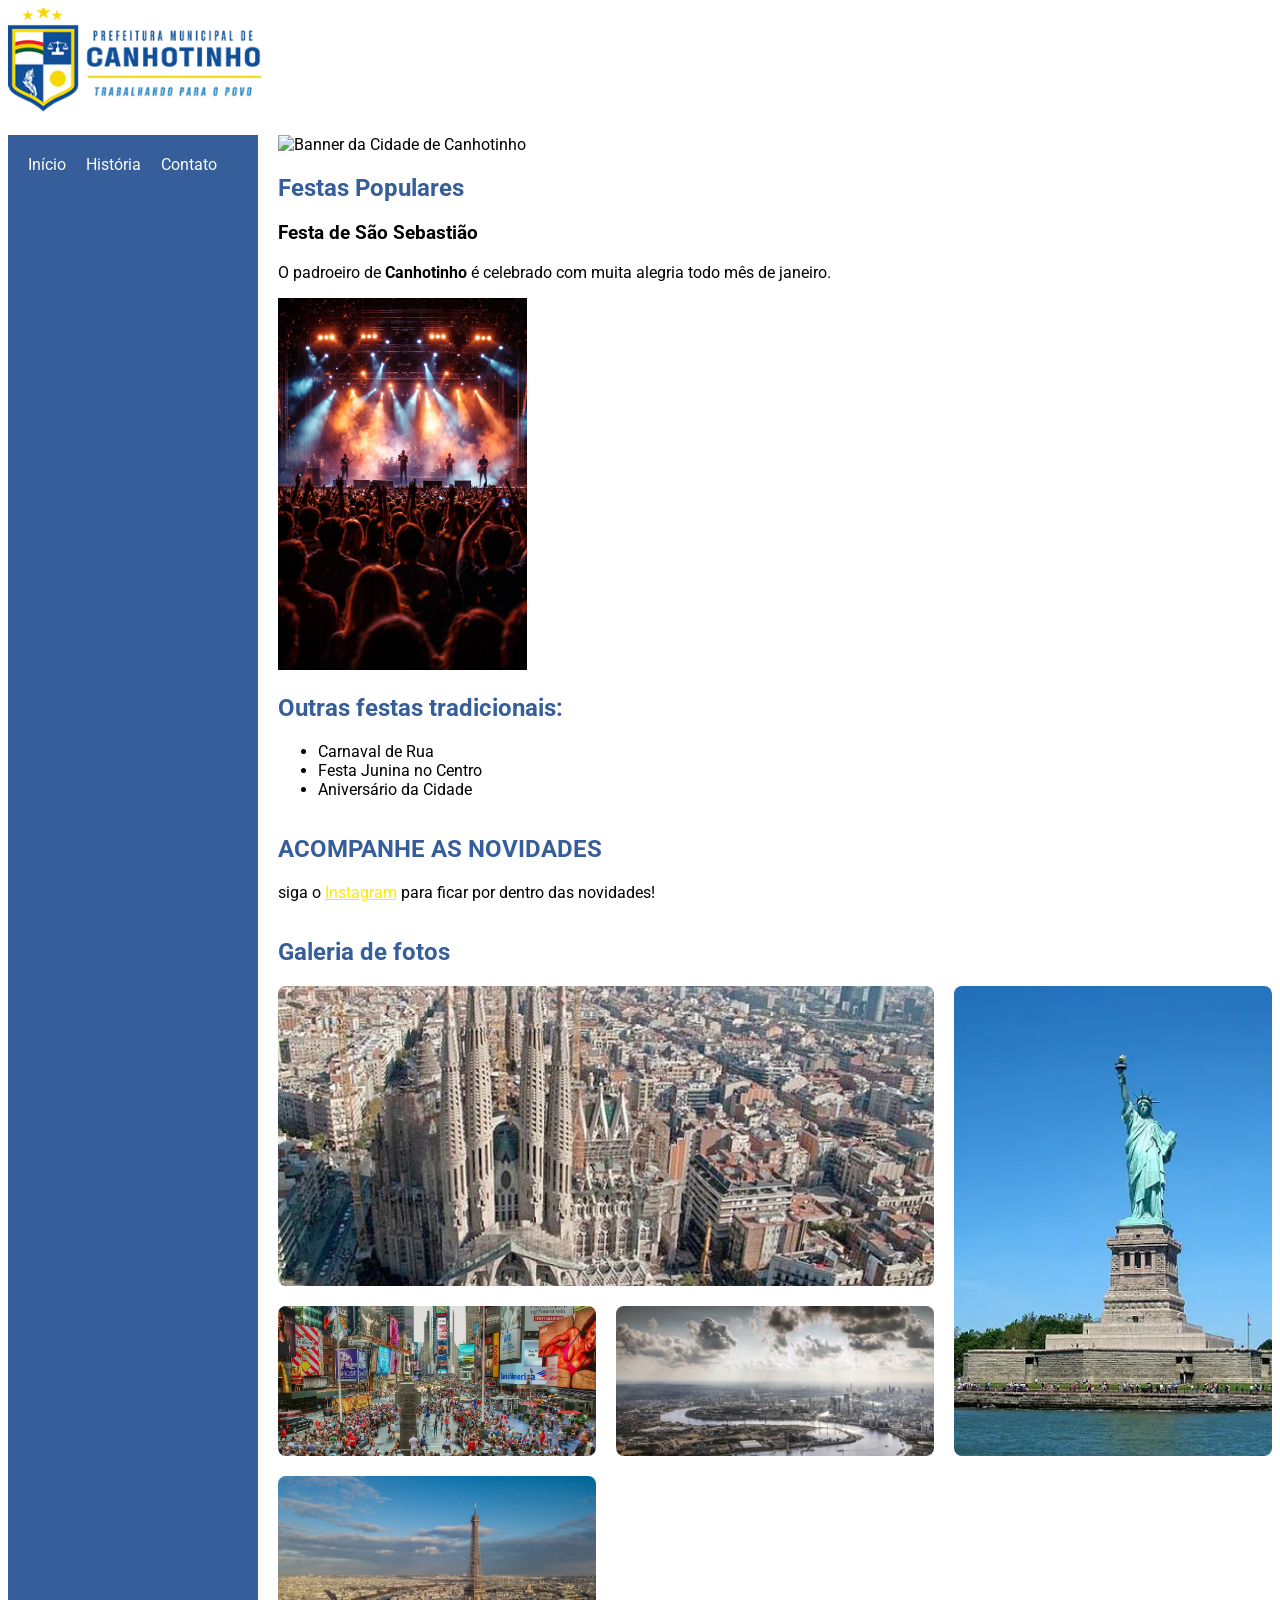
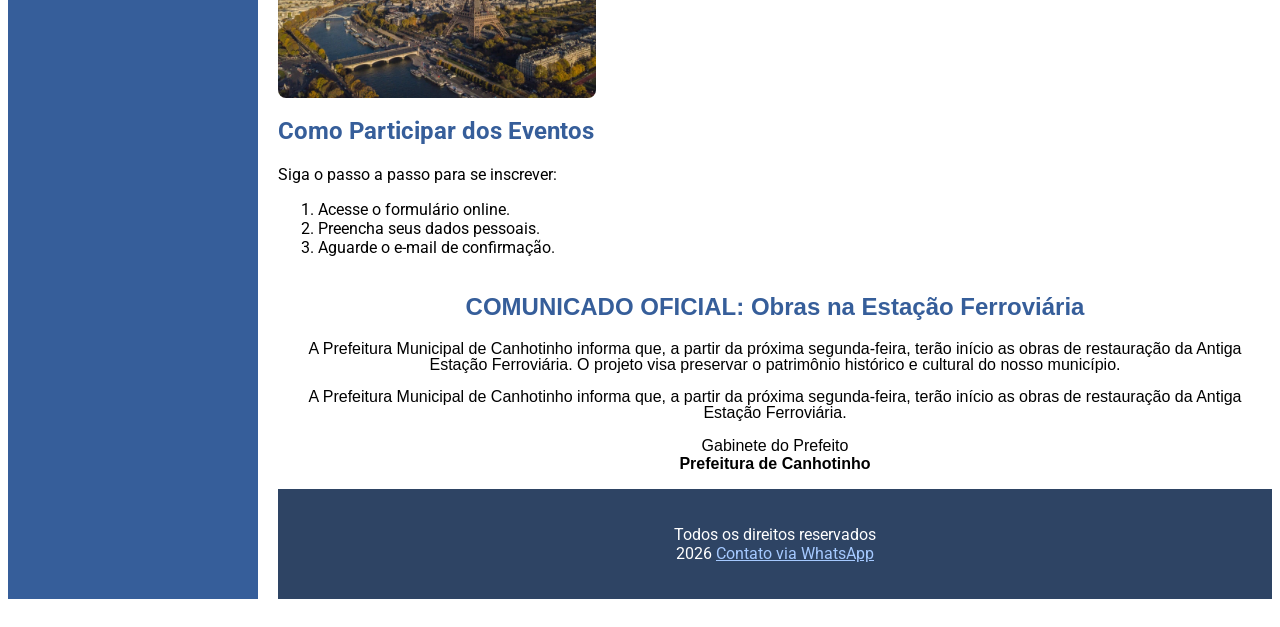
==== commit 67a818a6: "ATUALIZACAO OFICIAL" ====
--- a/index.html
+++ b/index.html
@@ -1,209 +1,97 @@
 <!DOCTYPE html>
-<!-- Informa ao navegador que este documento utiliza HTML5 -->
-
-<html lang="pt-br">
-<!-- Início da página HTML e define que o idioma é português do Brasil -->
-
+<html lang="pt-BR">
 <head>
-    <!-- Informações da página (não aparecem no conteúdo) -->
-
+    <link rel="preconnect" href="https://fonts.googleapis.com">
+    <link rel="preconnect" href="https://fonts.gstatic.com" crossorigin>
+    <link href="https://fonts.googleapis.com/css2?family=Merriweather:ital,opsz,wght@0,18..144,300..900;1,18..144,300..900&family=Roboto:ital,wght@0,100..900;1,100..900&display=swap" rel="stylesheet">
+    <link rel="preconnect" href="https://fonts.googleapis.com">
+    <link rel="preconnect" href="https://fonts.gstatic.com" crossorigin>
+    <link href="https://fonts.googleapis.com/css2?family=Roboto:ital,wght@0,100..900;1,100..900&display=swap" rel="stylesheet">
     <meta charset="UTF-8">
-    <!-- Permite acentos e caracteres especiais -->
-
-    <meta name="viewport" content="width=device-width, initial-scale=1.0">
-    <!-- Faz a página se adaptar a celulares e tablets -->
-
-    <title>Projeto|Prefeitura</title>
-
-    <link rel="stylesheet" href="css/style.css">
-    <!-- Liga o HTML ao arquivo CSS -->
-
+        <title class="titulo-principal">Portal Cultural de Canhotinho</title>
+            <link rel="stylesheet" href="css/style.css">
 </head>
 
 <body>
 
-    <header>
-
-        <img
-            src="./images/logo-canhotinho.png"
-            alt="Logo da Prefeitura de Canhotinho"
-            class="logo"
-        >
-
-        <h1 class="titulo-principal">
-            Cultural de Canhotinho
-        </h1>
+    <header> 
+      <img src="./images/logo-canhotinho.png" alt="Logo de Canhotinho" width="20%">
+    </header>
 
         <nav class="menu-principal">
-
             <ul>
                 <li><a href="#inicio">Início</a></li>
-                <li><a href="#festas">História</a></li>
+                <li><a href="#historia">História</a></li>
                 <li><a href="#contato">Contato</a></li>
             </ul>
-
         </nav>
 
-    </header>
+    <main class="conteudo-principal">
+       <img src="./images/banner-cidade.jpg" alt="Banner da Cidade de Canhotinho" width="100%">
+        <section id="card-festas" class="card-festas">
+            <h2 class="subtitulo"> Festas Populares</h2>
+            <h3>Festa de São Sebastião</h3>
+            <p>O padroeiro de <strong>Canhotinho</strong> é celebrado com muita alegria todo mês de janeiro.</p>
+            <img src="./images/festa-padroeiro.jpg" alt="festa-padroeiro" width="25%">
 
-    <main id="inicio">
-
-        <section class="banner">
-
-            <img
-                src="./images/banner-cidade.jpg"
-                alt="Banner Cidade"
-            >
-
-            <p>
-                Bem-vindo ao maior acervo digital da nossa cidade.
-            </p>
-
-        </section>
-
-        <section id="festas" class="secao-festas">
-
-            <h2>Festas Populares</h2>
-
-            <h3>Festa de São Sebastião</h3>
-
-            <p>
-                O padroeiro de <b>Canhotinho</b> é celebrado com muita alegria todo mês de janeiro.
-            </p>
-
-            <h2 class="subtitulo">
-                Outras festas tradicionais:
-            </h2>
-
-            <ul class="lista-festas">
-                <li>Carnaval de rua</li>
+            <h2 class="subtitulo">Outras festas tradicionais:</h2>
+            <ul>
+                <li>Carnaval de Rua</li>
                 <li>Festa Junina no Centro</li>
                 <li>Aniversário da Cidade</li>
             </ul>
-
         </section>
 
-        <section class="galeria-section">
-
-            <h2 class="subtitulo">
-                Galeria de Fotos
-            </h2>
-
-            <div class="galeria">
-
-                <img
-                    src="./images/igreja-matriz.jpg"
-                    alt="Igreja Matriz de Canhotinho"
-                    class="foto-igreja">
-
-                <img
-                    src="./images/biblioteca.jpg"
-                    alt="Biblioteca"
-                    class="foto-biblioteca">
-
-                <img
-                    src="./images/estatua-do-rio-canhoto.webp"
-                    alt="Estátua"
-                    class="foto-estatua">
-
-                <img
-                    src="./images/festa-padroeiro.jpg"
-                    alt="Festa do Padroeiro"
-                    class="foto-padroeiro">
-
-                <img
-                    src="./images/festival-verao.jpeg"
-                    alt="Festival de Verão"
-                    class="foto-festival">
-
-            </div>
-
+        <section>
+            <h2 class="subtitulo">ACOMPANHE AS NOVIDADES</h2>
+            <p> siga o  <a class="instagram-link" href="https://www.instagram.com/portalculturaldecanhotinho/" target="_blank">Instagram</a> para ficar por dentro das novidades!</p>
         </section>
 
-        <section id="contato" class="novidades">
-
-            <h2 class="subtitulo">
-                Acompanhe as Novidades
-            </h2>
-
-            <p>
-                Siga
-                <a
-                    href="https://www.instagram.com/sectejcanhotinho/"
-                    target="_blank">
-                    Instagram Oficial da Cultura
-                </a>
-                para ver fotos dos eventos!
-            </p>
-
-        </section>
-
-        <section class="participacao">
-
-            <h2 class="subtitulo">
-                Como participar dos Eventos
-            </h2>
-
-            <p>
-                Siga o passo a passo para se inscrever
-            </p>
+      <h2 class="subtitulo">Galeria de fotos</h2>
+      <section class="galeria-turismo">
+  <img src="./images/igreja-matriz.jpg" alt="igreja-matriz" class="foto-turismo foto-destaque">
+  <img src="./images/estatua-do-rio-canhoto.webp" alt="Estatua de Canhotinho" class="foto-turismo foto-alta">
+  <img src="./images/praça-do-centro.jpg" alt="Praça do Centro" class="foto-turismo">
+  <img src="./images/rio-canhonto.jpg" alt="Rio Canhoto" class="foto-turismo">
+  <img src="./images/torre-da-vivo.webp" alt="torre da vivo" class="foto-turismo">
+    </section>
+        <section class="box-section">
+            <h2 class="subtitulo">Como Participar dos Eventos</h2>
+            <p>Siga o passo a passo para se inscrever:</p>
 
             <ol>
                 <li>Acesse o formulário online.</li>
                 <li>Preencha seus dados pessoais.</li>
                 <li>Aguarde o e-mail de confirmação.</li>
             </ol>
-
         </section>
 
-        <article class="informacoes-cidade">
+        <article class="noticia-oficial">
+    <h2 class="titulo-noticia">COMUNICADO OFICIAL: Obras na Estação Ferroviária</h2>
+    
+    <p class="texto-noticia">
+        A Prefeitura Municipal de Canhotinho informa que, a partir da próxima segunda-feira, terão início as obras de restauração da Antiga Estação Ferroviária. O projeto visa preservar o patrimônio histórico e cultural do nosso município.
+    </p>
 
-            <h2 class="subtitulo">
-                Informações da Cidade
-            </h2>
+    <p class="texto-noticia">
+        A Prefeitura Municipal de Canhotinho informa que, a partir da próxima segunda-feira, terão início as obras de restauração da Antiga Estação Ferroviária.
+    </p>
 
-            <p>Localização: Agreste pernambucano</p>
+    <p class="assinatura-noticia">
+        Gabinete do Prefeito<br>
+        <strong>Prefeitura de Canhotinho</strong>
+    </p>
+</article>
 
-            <p>Distância da capital: 210 km</p>
-
-            <p>Atividade principal: Agropecuária e comércio local</p>
-
-        </article>
-
-        <article class="noticia">
-
-            <h2 class="subtitulo">
-                Notícia: Nova exposição no centro
-            </h2>
-
-            <img
-                src="./images/festa-padroeiro.jpg"
-                alt="Festa do Padroeiro">
-
-            <p>
-                A prefeitura convida todos para a
-                <i>Exposição Raízes</i>
-                na antiga estação ferroviária.
-            </p>
-
-        </article>
-
-    </main>
-
-    <footer>
-
-        CANHOTINHO 2026, CITEC © (87)9999-0000
-
-        <br><br>
-
-        <a
-            href="https://wa.me/5587999489800"
-            target="_blank">
-            Fale conosco no WhatsApp!
-        </a>
-
+     <section>
+    <footer class="rodape">
+        <p>Todos os direitos reservados<br>2026
+        <a class="whatsapp-link" href="https://wa.me/5587996129561" target="_blank">Contato via WhatsApp</a></p>
     </footer>
-
-</body>
-
-</html>+</section>
+<style>
+    body {
+        background-color: #FFFFFF;
+    }
+</style>
+    </main>
--- a/css/style.css
+++ b/css/style.css
@@ -1,283 +1,75 @@
-* {
-    box-sizing: border-box;
+header {display:flex;
+  flex-direction:row;
+align-items:center;
+display:flex; gap: 20px;
+flex-wrap:wrap;
+grid-area:cabecalho;}
+
+ .titulo-principal {color:#2e4464;font-size:40px; text-align: center;}
+
+
+ .menu-principal {background-color:  #365E9A;
+padding:20px; display: grid; grid-area: menu;}
+
+.menu-principal a {text-decoration:none; color: #fcfcfc;}
+
+.menu-principal ul {display: flex;
+list-style: none;
+margin:0px;
+padding:0px; 
 }
 
-body {
-    margin: 0;
-    font-family: Arial, Helvetica, sans-serif;
-    background-color: #FFECD1;
-    color: #78290F;
-}
+.menu-principal li {margin-right: 20px;}
 
-/* Cabeçalho */
+ body{background-color: #fafbf3;font-family: "roboto"; display: grid;
+  grid-template-columns: 250px;
+grid-template-areas:
+"cabecalho cabecalho"
+"menu conteudo"
+"rodape rodape"; 
+gap:20px;}
 
-.cabecalho {
-    background-color: #78290F;
+main { display:grid; grid-area: conteudo;}
+
+ h2 {color:#365E9A;}~
+
+  .subtitulo {background-color: rgb(255, 213, 0);}
+
+  .box_section {background-color: #dfe5f7;border:2px solid rgb(48, 48, 196);padding:20px;margin:20px;width:400px;box-sizing: border-box;}
+
+  .card_festas {background-color: rgb(253, 255, 228);padding:20px;border:3px;margin:30px;box-sizing: border-box;}
+
+ 
+  .noticia-oficial { text-align:center; font-family: 'Comic Sans MS', cursive, sans-serif;}
+
+  .texto-noticia{  line-height: 1}
+  a{color: #ffea00;}
+
+.secao-noticias {
+    display: flex;
+    justify-content: center;
+    gap: 30px;}
+
+.galeria-turismo {display: grid;
+grid-template-columns:1fr  1fr 1fr; gap:20px;
+grid-template-rows:300px 150px;}
+
+.foto-turismo {
+          width: 100%;
+          border-radius: 8px; 
+          object-fit: cover; height: 100%;
+           }
+
+.foto-destaque{grid-column: span 2;}
+
+.foto-alta{grid-row:1/3; grid-column: 3;}
+
+footer {
+    background-color: #2e4464; 
+    color: #ffffff; 
     padding: 20px;
     text-align: center;
-    position: relative;
-    min-height: 190px;
-}
+  display: grid;
+grid-area: rodape;}
 
-.logo {
-    width: 150px;
-    max-width: 100%;
-    position: absolute;
-    left: 20px;
-    top: 20px;
-}
-
-.titulo-principal {
-    color: #FFFFFF;
-    font-size: 40px;
-    margin: 15px 0;
-    padding-top: 20px;
-}
-
-/* Menu */
-
-.menu-principal {
-    background-color: #FF7D00;
-    padding: 15px;
-}
-
-.menu-principal ul {
-    display: flex;
-    justify-content: center;
-    gap: 20px;
-    list-style: none;
-    margin: 0;
-    padding: 0;
-}
-
-.menu-principal li {
-    margin: 0;
-}
-
-.menu-principal a {
-    color: #FFFFFF;
-    text-decoration: none;
-    font-weight: bold;
-}
-
-/* Conteúdo principal */
-
-main {
-    width: 90%;
-    max-width: 1200px;
-    margin: 30px auto;
-}
-
-/* Banner */
-
-.banner {
-    background-color: #FFFFFF;
-    padding: 20px;
-    border: 2px solid #78290F;
-    margin-bottom: 30px;
-    text-align: center;
-}
-
-.banner img {
-    width: 100%;
-    height: auto;
-    display: block;
-}
-
-.texto-portal {
-    color: #FF7D00;
-    font-size: 20px;
-}
-
-/* Títulos */
-
-h2 {
-    font-size: 30px;
-}
-
-h3 {
-    font-size: 24px;
-}
-
-.subtitulo {
-    color: #FF7D00;
-}
-
-/* Festas */
-
-.secao-festas {
-    background-color: #FFFFFF;
-    padding: 20px;
-    border: 2px solid #78290F;
-    border-radius: 10px;
-}
-
-.lista-festas {
-    padding-left: 30px;
-}
-
-.lista-festas li {
-    margin-bottom: 8px;
-}
-
-/* Galeria */
-
-.galeria-section {
-    margin-bottom: 30px;
-}
-
-.galeria {
-    display: grid;
-
-    grid-template-columns: 2fr 1fr 1fr;
-
-    grid-template-rows: 200px 200px;
-
-    grid-template-areas:
-        "igreja biblioteca estatua"
-        "igreja padroeiro festival";
-
-    gap: 10px;
-}
-
-/* Grid Area */
-
-.foto-igreja {
-    grid-area: igreja;
-}
-
-.foto-biblioteca {
-    grid-area: biblioteca;
-}
-
-.foto-estatua {
-    grid-area: estatua;
-}
-
-.foto-padroeiro {
-    grid-area: padroeiro;
-}
-
-.foto-festival {
-    grid-area: festival;
-}
-
-/* Imagens da galeria */
-
-.galeria img {
-    width: 100%;
-    height: 100%;
-    object-fit: cover;
-    display: block;
-    border: 3px solid #FF7D00;
-    border-radius: 5px;
-}
-
-/* Novidades */
-
-.novidades {
-    background-color: #FFFFFF;
-    padding: 20px;
-    border: 2px solid #78290F;
-}
-
-.novidades a {
-    color: #FF7D00;
-    font-weight: bold;
-}
-
-/* Participação */
-
-.participacao {
-    background-color: #FFFFFF;
-    padding: 20px;
-    border: 2px solid #78290F;
-}
-
-.participacao li {
-    margin-bottom: 10px;
-}
-
-/* Informações da cidade */
-
-.informacoes-cidade {
-    background-color: #FFFFFF;
-    padding: 20px;
-    border: 2px solid #78290F;
-}
-
-/* Notícia */
-
-.noticia {
-    background-color: #FFFFFF;
-    padding: 20px;
-    border: 2px solid #78290F;
-}
-
-.noticia img {
-    width: 300px;
-    max-width: 100%;
-    height: 350px;
-    object-fit: cover;
-    display: block;
-    margin-bottom: 15px;
-}
-
-/* Rodapé */
-
-footer {
-    background-color: #78290F;
-    color: #FFFFFF;
-    text-align: center;
-    padding: 25px;
-    margin-top: 30px;
-}
-
-footer a {
-    color: #FFFFFF;
-    text-decoration: none;
-}
-
-/* Responsividade */
-
-@media (max-width: 700px) {
-
-    .cabecalho {
-        min-height: 250px;
-    }
-
-    .logo {
-        position: static;
-        display: block;
-        margin: 0 auto 10px;
-    }
-
-    .titulo-principal {
-        font-size: 30px;
-        padding-top: 0;
-    }
-
-    .menu-principal ul {
-        flex-direction: column;
-        align-items: center;
-    }
-
-    .galeria {
-        grid-template-columns: 1fr;
-
-        grid-template-rows:
-            220px
-            220px
-            220px
-            220px
-            220px;
-
-        grid-template-areas:
-            "igreja"
-            "biblioteca"
-            "estatua"
-            "padroeiro"
-            "festival";
-    }
-}
-
+footer a { color: #a5c9ff; }
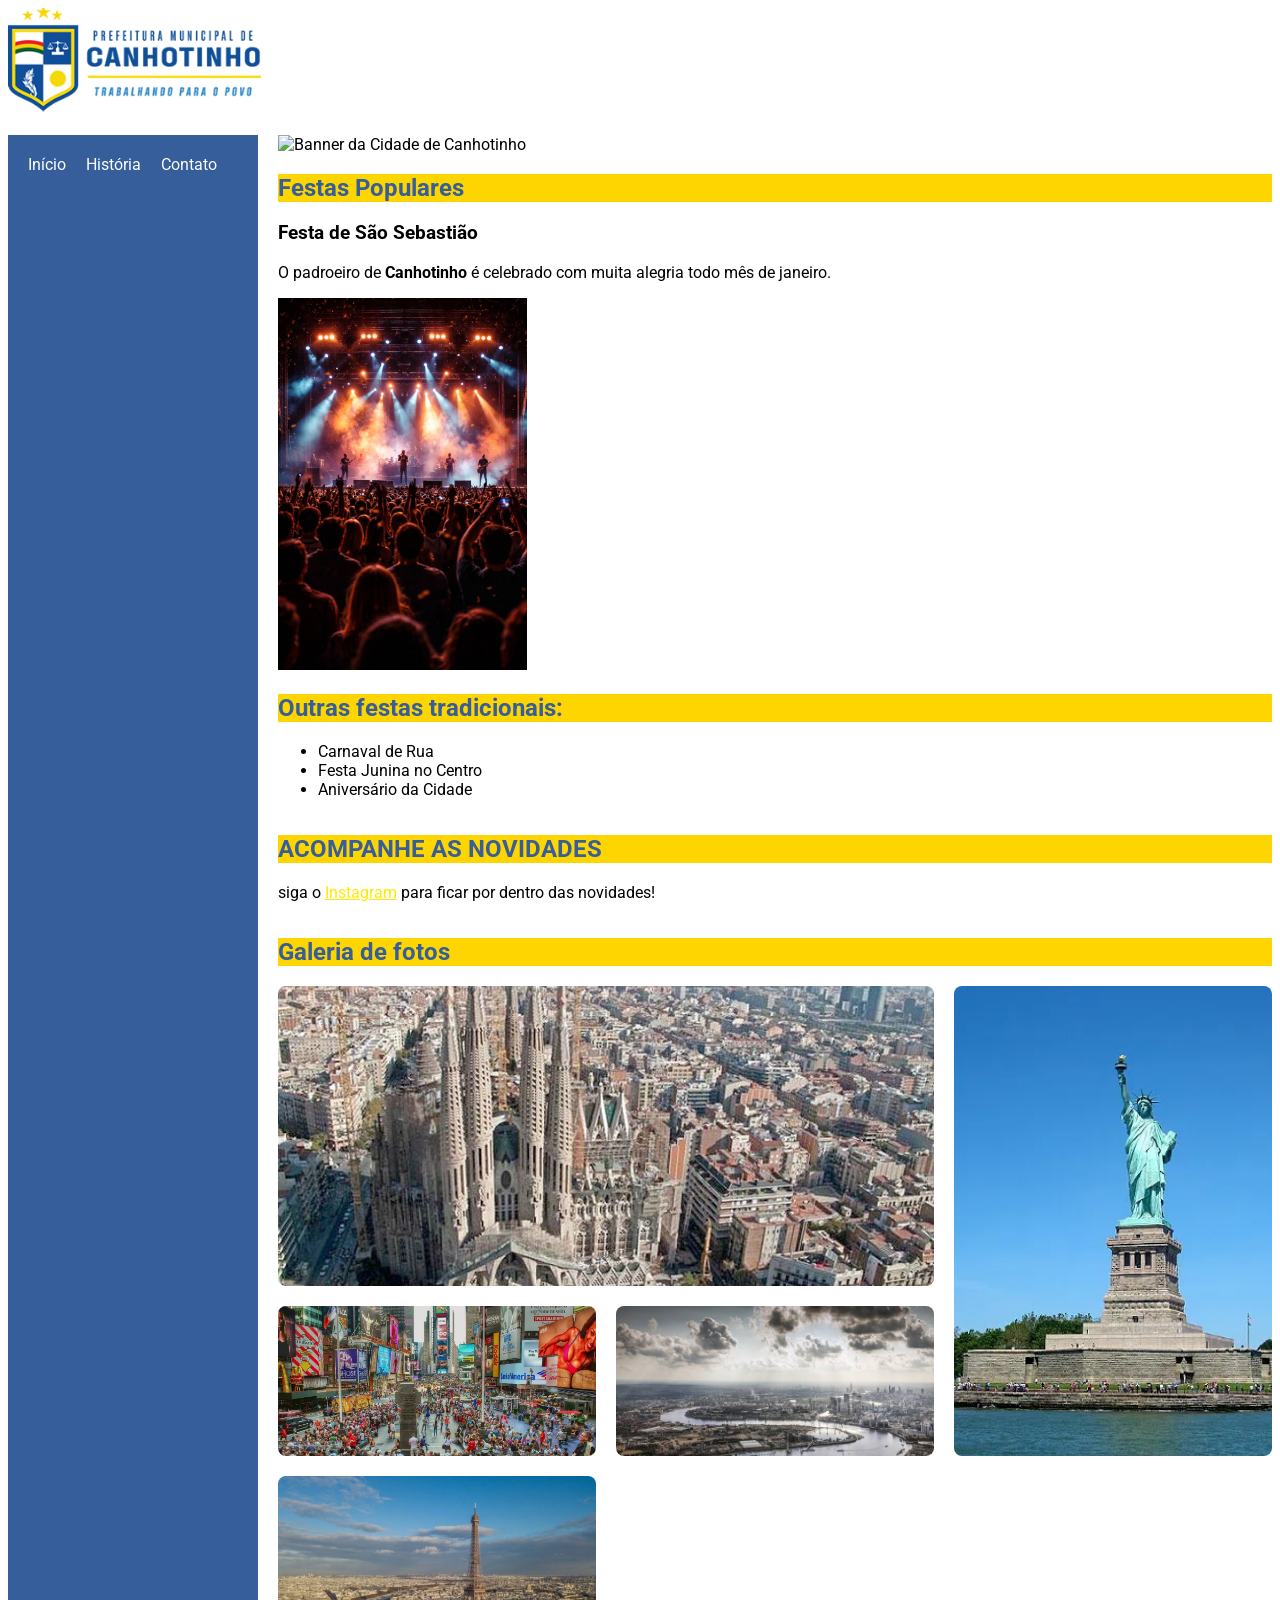
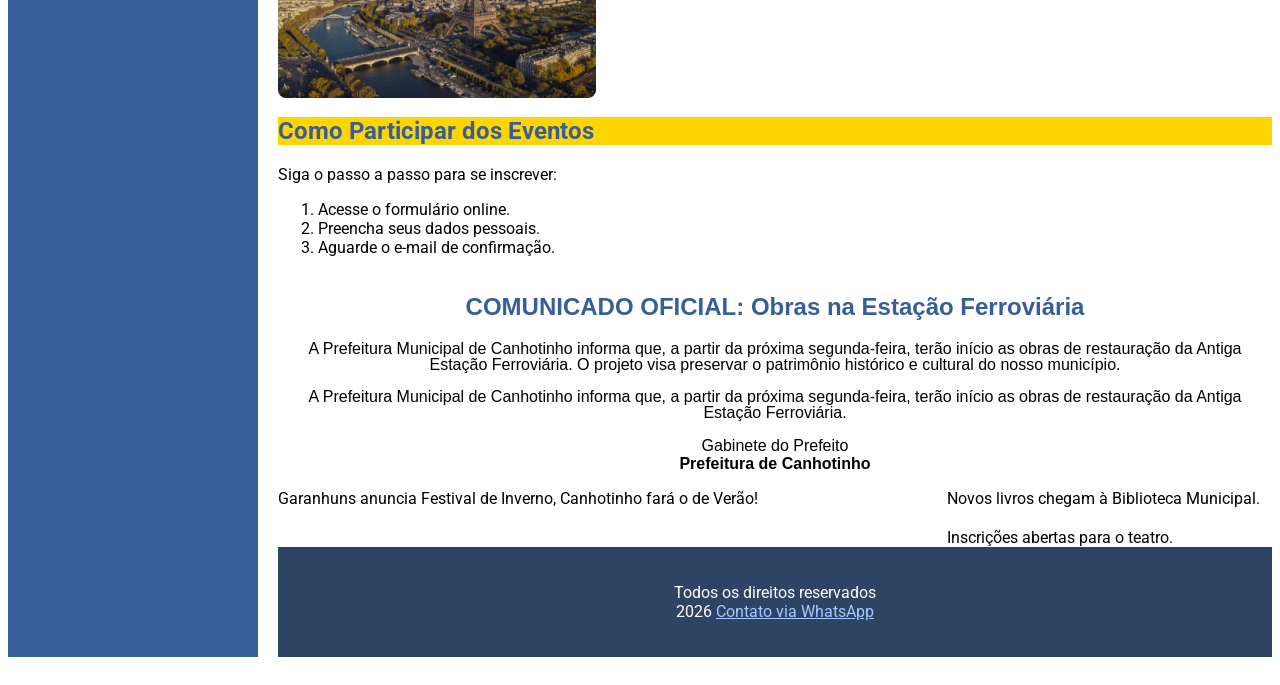
==== commit 4b1c42ad: "commit marquinhos" ====
--- a/index.html
+++ b/index.html
@@ -84,6 +84,15 @@
 </article>
 
      <section>
+<section class="painel-noticias">
+    <article class="manchete">Garanhuns anuncia Festival de Inverno, Canhotinho fará o de Verão!</article>
+    <article class="secundaria-1">Novos livros chegam à Biblioteca Municipal.</article>
+    <article class="secundaria-2">Inscrições abertas para o teatro.</article>
+</section>
+
+
+
+
     <footer class="rodape">
         <p>Todos os direitos reservados<br>2026
         <a class="whatsapp-link" href="https://wa.me/5587996129561" target="_blank">Contato via WhatsApp</a></p>
--- a/css/style.css
+++ b/css/style.css
@@ -31,7 +31,7 @@
 
 main { display:grid; grid-area: conteudo;}
 
- h2 {color:#365E9A;}~
+ h2 {color:#365E9A;}
 
   .subtitulo {background-color: rgb(255, 213, 0);}
 
@@ -64,6 +64,27 @@
 
 .foto-alta{grid-row:1/3; grid-column: 3;}
 
+
+.manchete {
+    grid-area:destaque ;
+}
+.secundaria-1 {
+    grid-area: noticia1;
+}
+
+.secundaria-2 {
+    grid-area: noticia2;
+}
+
+.painel-noticias {
+    display: grid;
+    gap: 20px;
+    grid-template-columns: 2fr 1fr;
+    grid-template-areas: "destaque noticia1" "destaque noticia2";
+}
+
+
+
 footer {
     background-color: #2e4464; 
     color: #ffffff; 
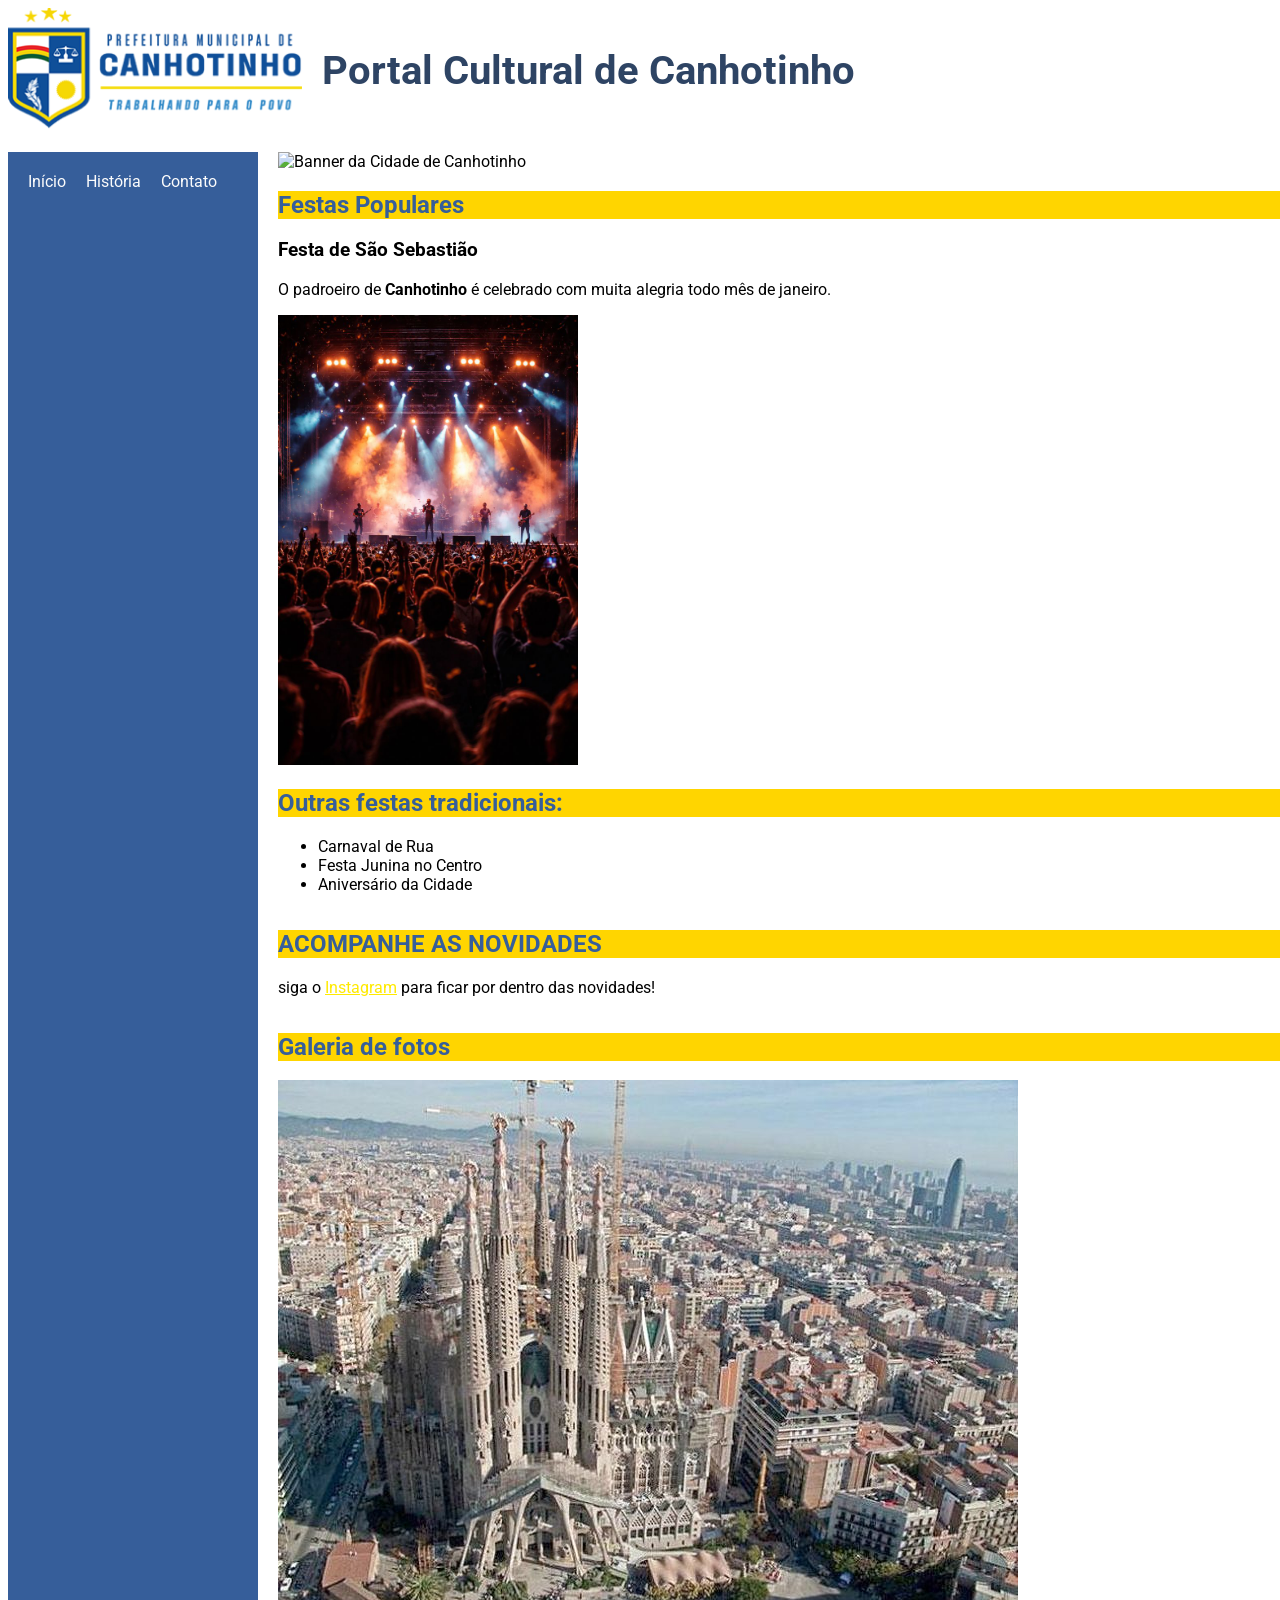
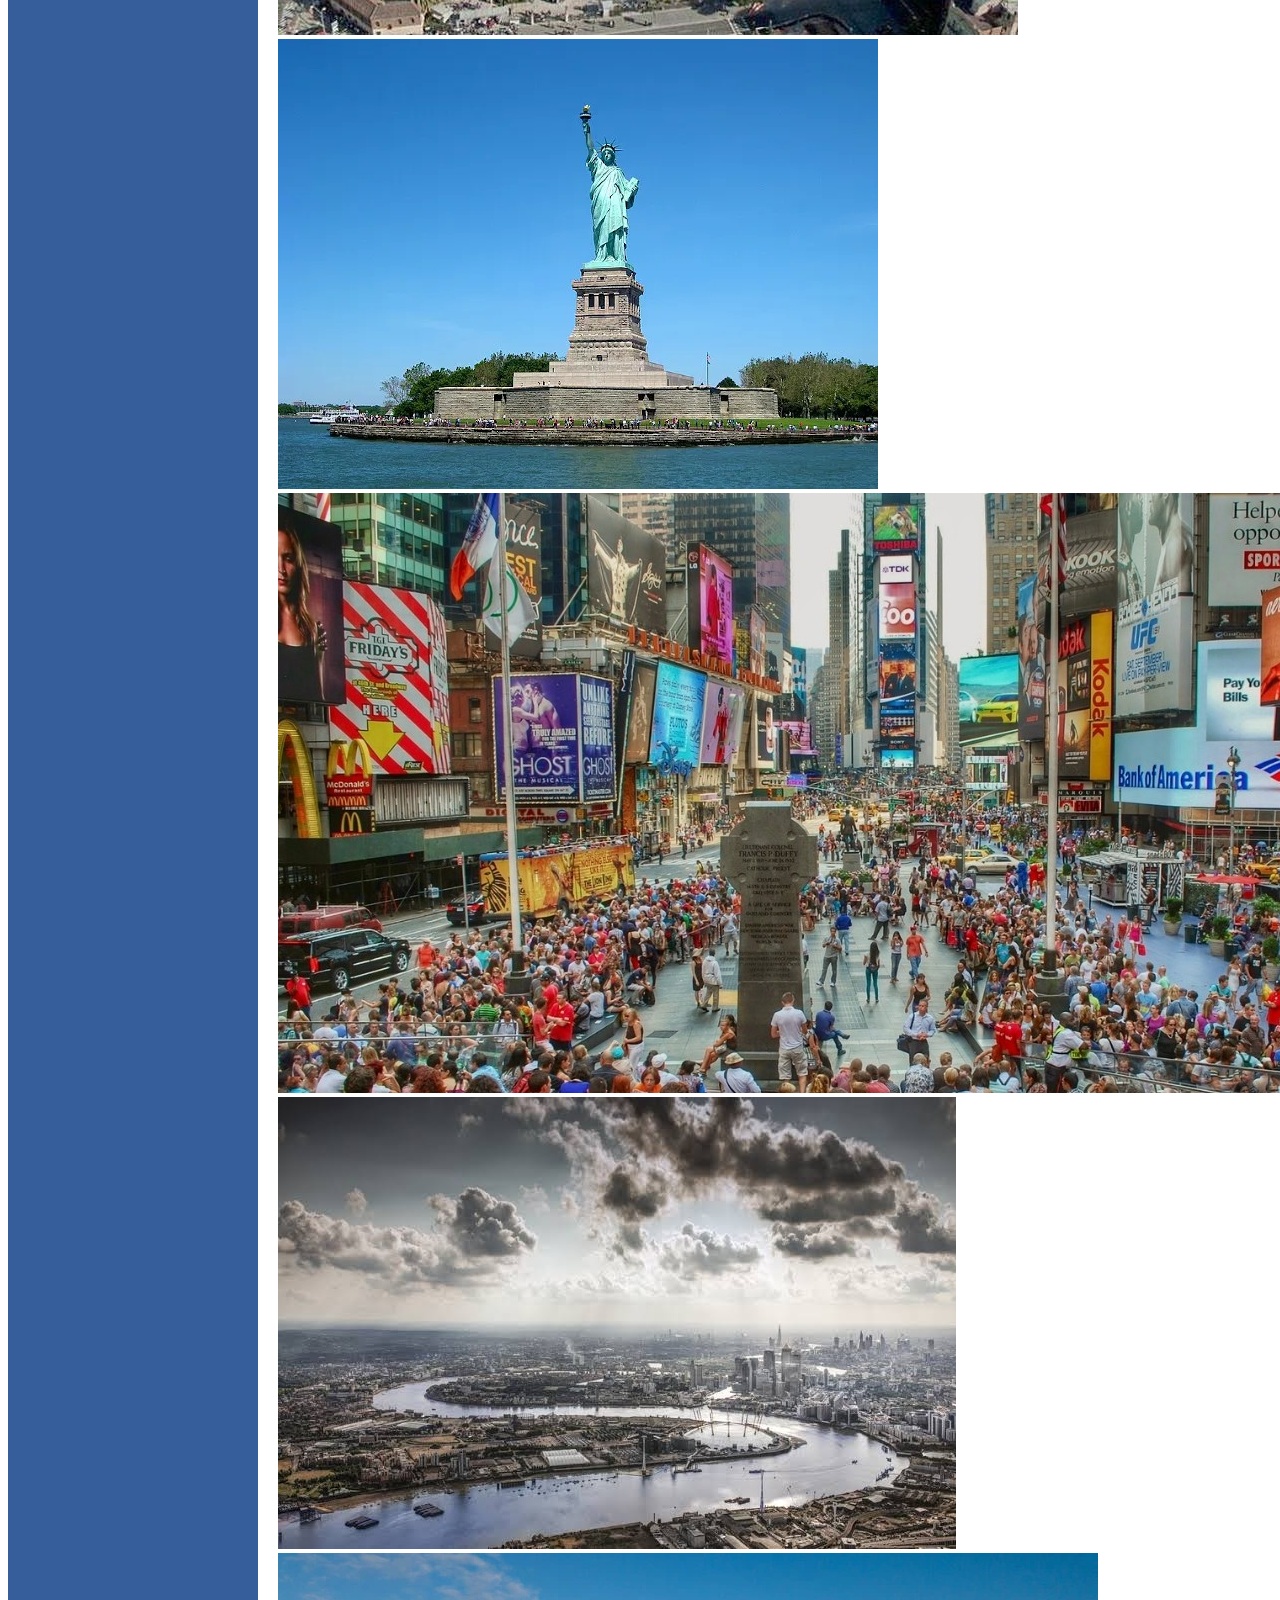
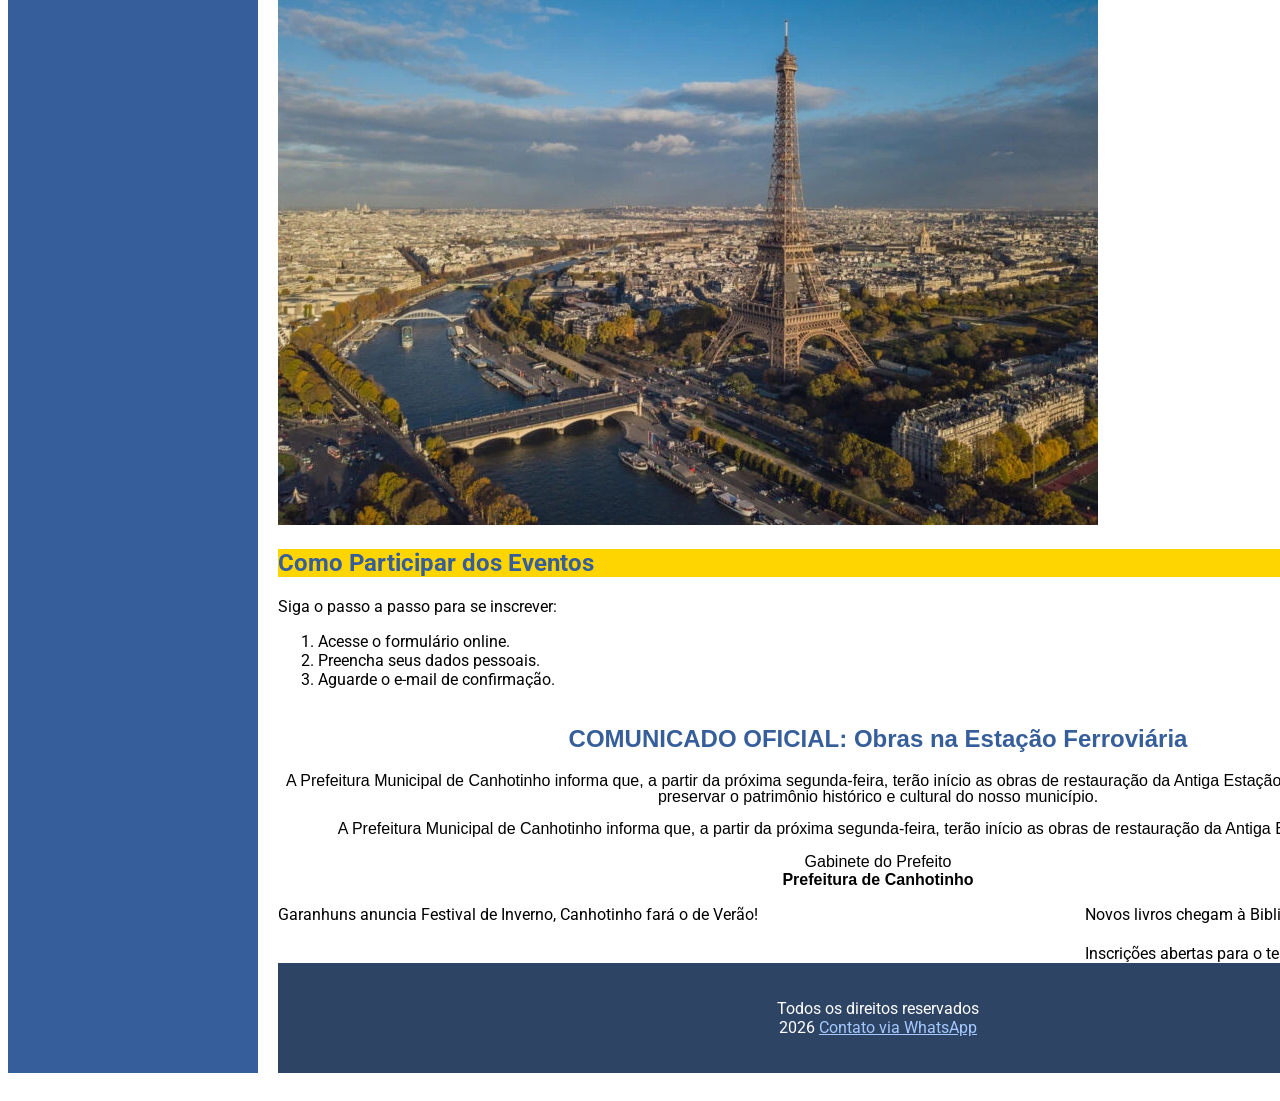
==== commit 1984060e: "commit atualizadao" ====
--- a/index.html
+++ b/index.html
@@ -8,14 +8,15 @@
     <link rel="preconnect" href="https://fonts.gstatic.com" crossorigin>
     <link href="https://fonts.googleapis.com/css2?family=Roboto:ital,wght@0,100..900;1,100..900&display=swap" rel="stylesheet">
     <meta charset="UTF-8">
+    <meta name="viewport" content="width=device-width, initial-scale=1.0">
         <title class="titulo-principal">Portal Cultural de Canhotinho</title>
             <link rel="stylesheet" href="css/style.css">
 </head>
 
 <body>
-
-    <header> 
+    <header>
       <img src="./images/logo-canhotinho.png" alt="Logo de Canhotinho" width="20%">
+      <h1 class="titulo-principal">Portal Cultural de Canhotinho</h1>
     </header>
 
         <nav class="menu-principal">
--- a/css/style.css
+++ b/css/style.css
@@ -48,21 +48,28 @@
 .secao-noticias {
     display: flex;
     justify-content: center;
-    gap: 30px;}
-
-.galeria-turismo {display: grid;
-grid-template-columns:1fr  1fr 1fr; gap:20px;
-grid-template-rows:300px 150px;}
-
-.foto-turismo {
-          width: 100%;
-          border-radius: 8px; 
-          object-fit: cover; height: 100%;
-           }
-
-.foto-destaque{grid-column: span 2;}
-
-.foto-alta{grid-row:1/3; grid-column: 3;}
+    gap: 30px;
+}
+
+@media (max-width: 768px) {
+    .galeria-turismo {
+        grid-template-columns: 1fr;
+        grid-template-rows: auto;
+    }
+
+    .foto-destaque {
+        grid-column: auto;
+    }
+
+    .foto-alta {
+        grid-column: auto;
+        grid-row: auto;
+    }
+
+    .foto-turismo {
+        height: 250px;
+    }
+}
 
 
 .manchete {
@@ -91,6 +98,184 @@
     padding: 20px;
     text-align: center;
   display: grid;
-grid-area: rodape;}
-
-footer a { color: #a5c9ff; }+grid-area: rodape;
+}
+
+footer a { color: #a5c9ff; 
+}
+
+
+
+@media (max-width: 768px) {
+
+    body {
+        grid-template-columns: 1fr;
+        grid-template-areas:
+            "cabecalho"
+            "menu"
+            "conteudo"
+            "rodape";
+        gap: 10px;
+    }
+
+    .titulo-principal {
+        font-size: 32px;
+    }
+
+    .menu-principal {
+        padding: 15px;
+    }
+
+    .menu-principal ul {
+        justify-content: center;
+        flex-wrap: wrap;
+    }
+
+    .menu-principal li {
+        margin-right: 10px;
+    }
+
+    .box_section {
+        width: 100%;
+        margin: 10px 0;
+    }
+
+    .card_festas {
+        margin: 10px 0;
+    }
+
+    .painel-noticias {
+        grid-template-columns: 1fr;
+        grid-template-areas:
+            "destaque"
+            "noticia1"
+            "noticia2";
+    }
+
+    .galeria-turismo {
+        grid-template-columns: 1fr;
+        grid-template-rows: auto;
+    }
+
+    .foto-destaque {
+        grid-column: auto;
+    }
+
+    .foto-alta {
+        grid-column: auto;
+        grid-row: auto;
+    }
+
+    .foto-turismo {
+        height: 250px;
+    }
+
+    p {
+        font-size: 16px;
+    }
+}
+
+
+@media (max-width: 768px) {
+
+    body {
+        grid-template-columns: 1fr;
+        grid-template-areas:
+            "cabecalho"
+            "menu"
+            "conteudo"
+            "rodape";
+        gap: 10px;
+        width: 100%;
+        margin: 0;
+        overflow-x: hidden;
+    }
+
+    header {
+        width: 100%;
+        min-width: 0;
+        box-sizing: border-box;
+    }
+
+    .titulo-principal {
+        font-size: 32px;
+        text-align: center;
+        max-width: 100%;
+        overflow-wrap: break-word;
+    }
+
+    .menu-principal {
+        width: 100%;
+        box-sizing: border-box;
+    }
+
+    .menu-principal ul {
+        justify-content: center;
+        flex-wrap: wrap;
+    }
+
+    main {
+        width: 100%;
+        min-width: 0;
+        box-sizing: border-box;
+    }
+
+    .box_section {
+        width: 100%;
+        margin: 10px 0;
+        box-sizing: border-box;
+    }
+
+    .card_festas {
+        width: 100%;
+        margin: 10px 0;
+        box-sizing: border-box;
+    }
+
+    .secao-noticias {
+        width: 100%;
+        min-width: 0;
+        flex-direction: column;
+    }
+
+    .painel-noticias {
+        width: 100%;
+        min-width: 0;
+        grid-template-columns: 1fr;
+        grid-template-areas:
+            "destaque"
+            "noticia1"
+            "noticia2";
+    }
+
+    .galeria-turismo {
+        width: 100%;
+        grid-template-columns: 1fr;
+        grid-template-rows: auto;
+    }
+
+    .foto-destaque {
+        grid-column: auto;
+    }
+
+    .foto-alta {
+        grid-column: auto;
+        grid-row: auto;
+    }
+
+    .foto-turismo {
+        width: 100%;
+        height: 250px;
+    }
+
+    p,
+    .noticia-oficial {
+        max-width: 100%;
+        overflow-wrap: break-word;
+    }
+
+    footer {
+        width: 100%;
+        box-sizing: border-box;
+    }
+}
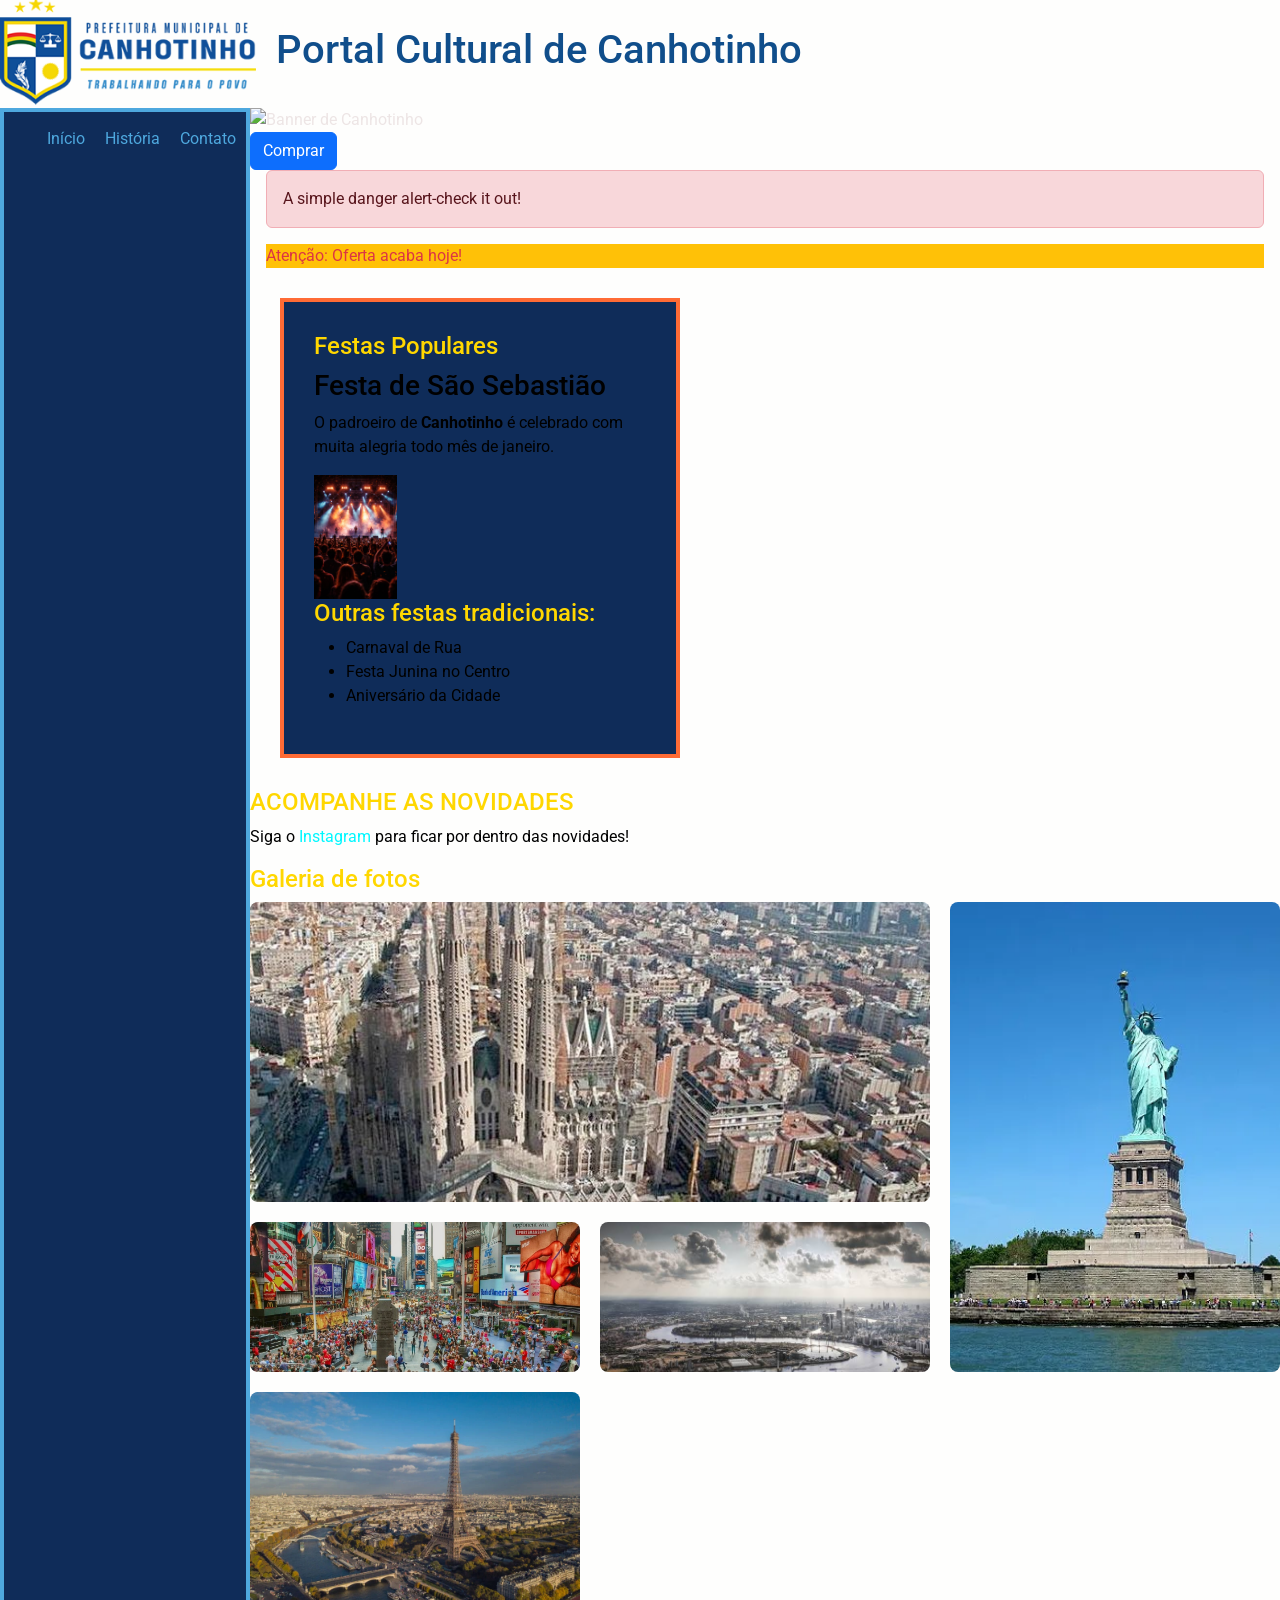
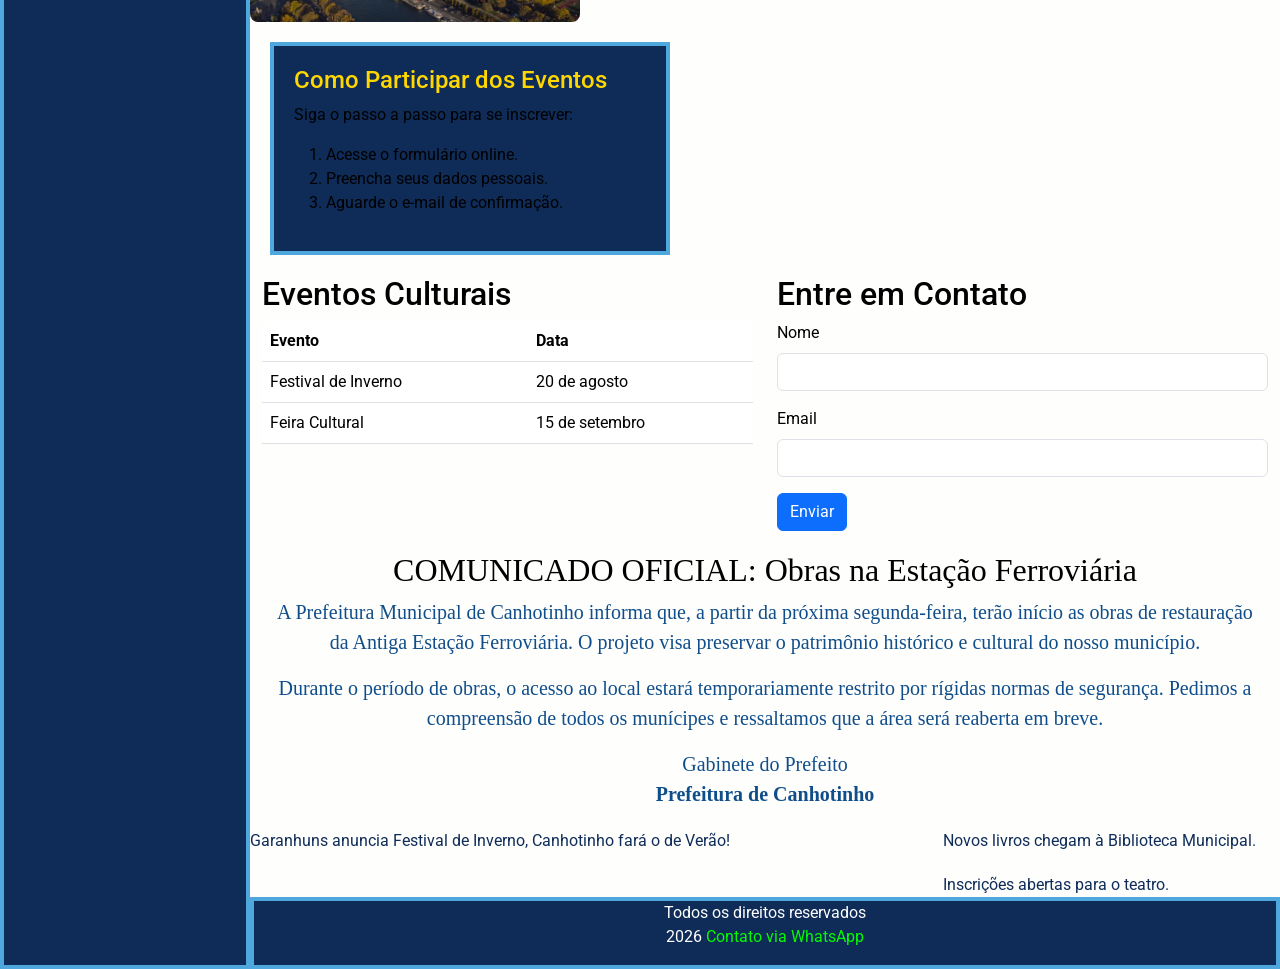
==== commit 0f09017d: "commit2026" ====
--- a/index.html
+++ b/index.html
@@ -1,40 +1,50 @@
 <!DOCTYPE html>
 <html lang="pt-BR">
 <head>
+
     <link rel="preconnect" href="https://fonts.googleapis.com">
     <link rel="preconnect" href="https://fonts.gstatic.com" crossorigin>
     <link href="https://fonts.googleapis.com/css2?family=Merriweather:ital,opsz,wght@0,18..144,300..900;1,18..144,300..900&family=Roboto:ital,wght@0,100..900;1,100..900&display=swap" rel="stylesheet">
     <link rel="preconnect" href="https://fonts.googleapis.com">
     <link rel="preconnect" href="https://fonts.gstatic.com" crossorigin>
     <link href="https://fonts.googleapis.com/css2?family=Roboto:ital,wght@0,100..900;1,100..900&display=swap" rel="stylesheet">
+<link href="https://cdn.jsdelivr.net/npm/bootstrap@5.3.8/dist/css/bootstrap.min.css" rel="stylesheet" integrity="sha384-sRIl4kxILFvY47J16cr9ZwB07vP4J8+LH7qKQnuqkuIAvNWLzeN8tE5YBujZqJLB" crossorigin="anonymous">
     <meta charset="UTF-8">
     <meta name="viewport" content="width=device-width, initial-scale=1.0">
         <title class="titulo-principal">Portal Cultural de Canhotinho</title>
             <link rel="stylesheet" href="css/style.css">
+
 </head>
 
 <body>
+
     <header>
-      <img src="./images/logo-canhotinho.png" alt="Logo de Canhotinho" width="20%">
-      <h1 class="titulo-principal">Portal Cultural de Canhotinho</h1>
+<img src="./images/logo-canhotinho.png" alt="Logo de Canhotinho" width="20%">
+        <h1 class="titulo-principal">Portal Cultural de Canhotinho</h1>
+
+
     </header>
 
         <nav class="menu-principal">
             <ul>
                 <li><a href="#inicio">Início</a></li>
-                <li><a href="#historia">História</a></li>
+                <li><a href="teste.html">História</a></li>
                 <li><a href="#contato">Contato</a></li>
             </ul>
         </nav>
 
     <main class="conteudo-principal">
-       <img src="./images/banner-cidade.jpg" alt="Banner da Cidade de Canhotinho" width="100%">
+        <img src="./images/banner-cidade.jpg" alt="Banner de Canhotinho" width="100%">
+        <button class="btn btn-primary">Comprar</button>
+        <div class="alert alert-danger mx-3" role="alert">
+            A simple danger alert-check it out!
+        </div>
+        <p class="text-danger bg-warning mx-3">Atenção: Oferta acaba hoje!</p>
         <section id="card-festas" class="card-festas">
             <h2 class="subtitulo"> Festas Populares</h2>
             <h3>Festa de São Sebastião</h3>
             <p>O padroeiro de <strong>Canhotinho</strong> é celebrado com muita alegria todo mês de janeiro.</p>
-            <img src="./images/festa-padroeiro.jpg" alt="festa-padroeiro" width="25%">
-
+<img src="./images/festa-padroeiro.jpg" alt="Festa-padroeiro" width="25%">
             <h2 class="subtitulo">Outras festas tradicionais:</h2>
             <ul>
                 <li>Carnaval de Rua</li>
@@ -45,16 +55,17 @@
 
         <section>
             <h2 class="subtitulo">ACOMPANHE AS NOVIDADES</h2>
-            <p> siga o  <a class="instagram-link" href="https://www.instagram.com/portalculturaldecanhotinho/" target="_blank">Instagram</a> para ficar por dentro das novidades!</p>
+            <p> Siga o  <a class="instagram-link" href="https://www.instagram.com/portalculturaldecanhotinho/" target="_blank">Instagram</a> para ficar por dentro das novidades!</p>
         </section>
 
       <h2 class="subtitulo">Galeria de fotos</h2>
       <section class="galeria-turismo">
-  <img src="./images/igreja-matriz.jpg" alt="igreja-matriz" class="foto-turismo foto-destaque">
-  <img src="./images/estatua-do-rio-canhoto.webp" alt="Estatua de Canhotinho" class="foto-turismo foto-alta">
-  <img src="./images/praça-do-centro.jpg" alt="Praça do Centro" class="foto-turismo">
-  <img src="./images/rio-canhonto.jpg" alt="Rio Canhoto" class="foto-turismo">
-  <img src="./images/torre-da-vivo.webp" alt="torre da vivo" class="foto-turismo">
+        
+        <img src="./images/igreja-matriz.jpg" alt="Igreja Matriz" class="foto-turismo foto-destaque">
+        <img src="./images/estatua-do-rio-canhoto.webp" alt="Estátua de Canhotinho" class="foto-turismo foto-alta">
+         <img src="./images/praça-do-centro.jpg" alt="Praça Central" class="foto-turismo">
+         <img src="./images/rio-canhonto.jpg" alt="Rio Canhoto" class="foto-turismo">
+       <img src="./images/torre-da-vivo.webp" alt="Torre da Vivo" class="foto-turismo">
     </section>
         <section class="box-section">
             <h2 class="subtitulo">Como Participar dos Eventos</h2>
@@ -66,7 +77,69 @@
                 <li>Aguarde o e-mail de confirmação.</li>
             </ol>
         </section>
+<section>
+<div class="container">
+    <div class="row">
 
+<div class="col-12 col-lg-6">
+    <h2>Eventos Culturais</h2>
+
+
+    <table class="table">
+        <thead>
+            <tr>
+                <th>Evento</th>
+                <th>Data</th>
+            </tr>
+        </thead>
+
+<tbody>
+    <tr>
+       <td>Festival de Inverno</td>
+       <td>20 de agosto</td>
+    </tr>
+
+    <tr>
+        <td>Feira Cultural</td>
+        <td>15 de setembro</td>
+    </tr>
+</tbody>
+    </table>
+</div>
+
+
+<div class="col-12 col-lg-6">
+    <h2>Entre em Contato</h2>
+
+<form>
+    <div class="mb-3">
+        <label for="name" class="form-label">Nome</label>
+        <input type="text" class="form-control" id="Nome">
+    </div>
+
+<div class="mb-3">
+    <label for="e-mail" class="form-label">Email</label>
+    <input type="email" class="form-control" id="email">
+</div>
+
+
+<button type="submit" class="btn btn-primary">
+    Enviar
+</button>
+
+
+
+</form>
+
+</div>
+
+
+    </div>
+</div>
+
+
+
+</section>
         <article class="noticia-oficial">
     <h2 class="titulo-noticia">COMUNICADO OFICIAL: Obras na Estação Ferroviária</h2>
     
@@ -75,7 +148,7 @@
     </p>
 
     <p class="texto-noticia">
-        A Prefeitura Municipal de Canhotinho informa que, a partir da próxima segunda-feira, terão início as obras de restauração da Antiga Estação Ferroviária.
+        Durante o período de obras, o acesso ao local estará temporariamente restrito por rígidas normas de segurança. Pedimos a compreensão de todos os munícipes e ressaltamos que a área será reaberta em breve.
     </p>
 
     <p class="assinatura-noticia">
@@ -84,24 +157,21 @@
     </p>
 </article>
 
-     <section>
 <section class="painel-noticias">
     <article class="manchete">Garanhuns anuncia Festival de Inverno, Canhotinho fará o de Verão!</article>
     <article class="secundaria-1">Novos livros chegam à Biblioteca Municipal.</article>
     <article class="secundaria-2">Inscrições abertas para o teatro.</article>
 </section>
 
-
-
-
-    <footer class="rodape">
+<section>
+        <footer class="rodape">
         <p>Todos os direitos reservados<br>2026
         <a class="whatsapp-link" href="https://wa.me/5587996129561" target="_blank">Contato via WhatsApp</a></p>
     </footer>
 </section>
-<style>
-    body {
-        background-color: #FFFFFF;
-    }
-</style>
-    </main>+
+    </main>
+ 
+    <style> body{background-color: rgb(254, 254, 253);} </style>
+</body>
+</html>
--- a/css/style.css
+++ b/css/style.css
@@ -1,281 +1,281 @@
-header {display:flex;
-  flex-direction:row;
-align-items:center;
-display:flex; gap: 20px;
-flex-wrap:wrap;
-grid-area:cabecalho;}
-
- .titulo-principal {color:#2e4464;font-size:40px; text-align: center;}
-
-
- .menu-principal {background-color:  #365E9A;
-padding:20px; display: grid; grid-area: menu;}
-
-.menu-principal a {text-decoration:none; color: #fcfcfc;}
-
-.menu-principal ul {display: flex;
-list-style: none;
-margin:0px;
-padding:0px; 
-}
-
-.menu-principal li {margin-right: 20px;}
-
- body{background-color: #fafbf3;font-family: "roboto"; display: grid;
-  grid-template-columns: 250px;
-grid-template-areas:
-"cabecalho cabecalho"
-"menu conteudo"
-"rodape rodape"; 
-gap:20px;}
-
-main { display:grid; grid-area: conteudo;}
-
- h2 {color:#365E9A;}
-
-  .subtitulo {background-color: rgb(255, 213, 0);}
-
-  .box_section {background-color: #dfe5f7;border:2px solid rgb(48, 48, 196);padding:20px;margin:20px;width:400px;box-sizing: border-box;}
-
-  .card_festas {background-color: rgb(253, 255, 228);padding:20px;border:3px;margin:30px;box-sizing: border-box;}
-
- 
-  .noticia-oficial { text-align:center; font-family: 'Comic Sans MS', cursive, sans-serif;}
-
-  .texto-noticia{  line-height: 1}
-  a{color: #ffea00;}
-
-.secao-noticias {
-    display: flex;
-    justify-content: center;
-    gap: 30px;
-}
-
+/* ============================================
+   VARIÁVEIS DE COR — Identidade Canhotinho-PE
+   ============================================ */
+:root {
+  /* Símbolos Oficiais e Brasão */
+  --canhotinho-azul-real: #104e8b;
+  --canhotinho-ouro: #ffd700;
+  --canhotinho-branco: #ffffff;
+  /* Identidade Institucional da Prefeitura */
+  --canhotinho-azul-institucional: #0f2c59;
+  --canhotinho-laranja-vibrante: #ff6b35;
+  --canhotinho-azul-apoio: #4ea8de;
+  /* Paisagem e Elementos Locais */
+  --canhotinho-verde-vegetacao: #2d6a4f;
+  --canhotinho-azul-reservatorio: #0077b6;
+  --canhotinho-laranja-entardecer: #000000;
+}
+
+/* ============================================
+   RESET / BASE
+   ============================================ */
+img {
+  max-width: 100%;
+  height: auto;
+  display: block;
+}
+
+a {
+  color: var(--canhotinho-azul-apoio);
+  text-decoration: none;
+}
+
+/* ============================================
+   LAYOUT GERAL (grid do body)
+   Cor do body mantida IGUAL ao original — não mexi aqui.
+   ============================================ */
+body {
+  font-family: 'Roboto', sans-serif;
+  background-color: rgb(0, 0, 0);
+  color: rgb(237, 229, 229);
+  display: grid;
+  grid-template-columns: 250px 1fr;
+  grid-template-areas:
+    "cabeçalho cabeçalho"
+    "menu conteudo"
+    "rodape rodape";
+}
+
+/* ============================================
+   HEADER
+   ============================================ */
+header {
+  display: flex;
+  flex-direction: row;
+  align-items: center; /* corrigido: "space-evenly" não existe pra align-items, só pra justify-content */
+  gap: 20px;
+  flex-wrap: wrap;
+  grid-area: cabeçalho;
+}
+
+.titulo-principal {
+  /* as duas declarações duplicadas de .titulo-principal do original viraram uma só */
+  color: var(--canhotinho-azul-real);
+  font-size: 40px;
+}
+
+.subtitulo {
+  color: var(--canhotinho-ouro);
+  font-size: 24px;
+}
+
+.whatsapp-link {
+  color: rgb(4, 249, 4); /* mantido: é a cor de marca do WhatsApp, não faz parte da paleta de Canhotinho */
+}
+
+.instagram-link {
+  color: rgb(0, 247, 255); /* mantido: é a cor de marca do Instagram, não faz parte da paleta de Canhotinho */
+}
+
+/* ============================================
+   MENU
+   ============================================ */
+.menu-principal {
+  background-color: var(--canhotinho-azul-institucional);
+  color: var(--canhotinho-branco);
+  text-align: center;
+  padding: 15px;
+  grid-area: menu;
+  border: 4px solid var(--canhotinho-azul-apoio);
+}
+
+.menu-principal ul {
+  display: flex;
+  justify-content: center;
+  list-style: none;
+  gap: 20px;
+}
+
+.menu-principal a {
+  text-decoration: none;
+}
+
+/* ============================================
+   CONTEÚDO / MAIN
+   ============================================ */
+main {
+  grid-area: conteudo;
+}
+
+/* ============================================
+   COMPONENTES
+   ============================================ */
+.card-festas {
+  /* original tinha .card-festas declarado duas vezes, com valores diferentes (a 2ª sobrescrevia a 1ª); uni numa só */
+  background-color:#0f2c59;
+  border: 4px solid var(--canhotinho-laranja-vibrante);
+  padding: 30px;
+  margin: 30px;
+  width: 400px;
+}
+
+
+.a {
+    color: #000000;
+}
+
+
+.box-section {
+  background:#0f2c59;
+  padding: 20px;
+  border: 4px solid var(--canhotinho-azul-apoio);
+  margin: 20px;
+  width: 400px;
+}
+
+.noticia-oficial {
+  font-family: 'Merriweather', serif;
+  font-size: 20px;
+  color: var(--canhotinho-azul-real);
+  text-align: center;
+  margin: 20px;
+}
+
+/* ============================================
+   PAINEL DE NOTÍCIAS
+   ============================================ */
+.painel-noticias {
+  color: #0f2c59;
+    display: grid;
+  gap: 20px;
+  grid-template-columns: 2fr 1fr;
+  grid-template-areas:
+    "destaque noticia-1"
+    "destaque noticia-2";
+}
+
+
+
+h2 {
+    color: black;
+}
+
+label {
+    color: black;
+}
+
+th,
+td {
+    color: black;
+}
+
+
+section {
+    color: black;
+}
+
+
+.manchete {
+  grid-area: destaque;
+}
+
+.secundaria-1 {
+  grid-area: noticia-1;
+}
+
+.secundaria-2 {
+  grid-area: noticia-2;
+}
+
+/* ============================================
+   GALERIA DE TURISMO
+   ============================================ */
+.galeria-turismo {
+  display: grid;
+  grid-template-columns: 1fr 1fr 1fr;
+  grid-template-rows: 300px 150px;
+  gap: 20px;
+}
+
+.foto-turismo {
+  width: 100%;
+  height: 100%;
+  border-radius: 8px;
+  object-fit: cover;
+}
+
+.foto-destaque {
+  grid-column: span 2;
+}
+
+.foto-alta {
+  grid-row: span 2;
+}
+
+/* ============================================
+   FOOTER
+   ============================================ */
+footer {
+  background-color: var(--canhotinho-azul-institucional);
+  color: #ffffff;
+  text-align: center;
+  border: 4px solid var(--canhotinho-azul-apoio);
+  grid-area: rodape;
+}
+
+/* ============================================
+   RESPONSIVO — os 7 blocos @media repetidos do
+   original viraram um só
+   ============================================ */
 @media (max-width: 768px) {
-    .galeria-turismo {
-        grid-template-columns: 1fr;
-        grid-template-rows: auto;
-    }
-
-    .foto-destaque {
-        grid-column: auto;
-    }
-
-    .foto-alta {
-        grid-column: auto;
-        grid-row: auto;
-    }
-
-    .foto-turismo {
-        height: 250px;
-    }
-}
-
-
-.manchete {
-    grid-area:destaque ;
-}
-.secundaria-1 {
-    grid-area: noticia1;
-}
-
-.secundaria-2 {
-    grid-area: noticia2;
-}
-
-.painel-noticias {
-    display: grid;
+  body {
+    background-color: #000000; /* mantido igual ao original, por pedido seu */
+  }
+
+  header {
+    flex-direction: column;
+    align-items: center;
+  }
+
+  .menu-principal {
+    padding: 0 15px;
+    /* removi "grid-template-columns: 1fr" daqui: .menu-principal não é display:grid lá em cima,
+       então essa linha não fazia nada no original */
+  }
+
+  nav ul {
+    /* ATENÇÃO: não existe elemento <nav> em nenhum outro lugar deste CSS — seu menu é .menu-principal.
+       Se essa regra é pro menu, troque o seletor pra ".menu-principal ul" */
+    flex-direction: column;
+    width: 100%;
+    text-align: center;
+  }
+
+  footer {
+    /* ATENÇÃO: footer não tem "display:flex" na regra lá em cima, então flex-direction ainda não
+       tem efeito nenhum. Se quiser essa coluna no mobile, adicione "display: flex;" no footer acima. */
+    flex-direction: column;
+    text-align: center;
     gap: 20px;
-    grid-template-columns: 2fr 1fr;
-    grid-template-areas: "destaque noticia1" "destaque noticia2";
-}
-
-
-
-footer {
-    background-color: #2e4464; 
-    color: #ffffff; 
-    padding: 20px;
-    text-align: center;
-  display: grid;
-grid-area: rodape;
-}
-
-footer a { color: #a5c9ff; 
-}
-
-
-
-@media (max-width: 768px) {
-
-    body {
-        grid-template-columns: 1fr;
-        grid-template-areas:
-            "cabecalho"
-            "menu"
-            "conteudo"
-            "rodape";
-        gap: 10px;
-    }
-
-    .titulo-principal {
-        font-size: 32px;
-    }
-
-    .menu-principal {
-        padding: 15px;
-    }
-
-    .menu-principal ul {
-        justify-content: center;
-        flex-wrap: wrap;
-    }
-
-    .menu-principal li {
-        margin-right: 10px;
-    }
-
-    .box_section {
-        width: 100%;
-        margin: 10px 0;
-    }
-
-    .card_festas {
-        margin: 10px 0;
-    }
-
-    .painel-noticias {
-        grid-template-columns: 1fr;
-        grid-template-areas:
-            "destaque"
-            "noticia1"
-            "noticia2";
-    }
-
-    .galeria-turismo {
-        grid-template-columns: 1fr;
-        grid-template-rows: auto;
-    }
-
-    .foto-destaque {
-        grid-column: auto;
-    }
-
-    .foto-alta {
-        grid-column: auto;
-        grid-row: auto;
-    }
-
-    .foto-turismo {
-        height: 250px;
-    }
-
-    p {
-        font-size: 16px;
-    }
-}
-
-
-@media (max-width: 768px) {
-
-    body {
-        grid-template-columns: 1fr;
-        grid-template-areas:
-            "cabecalho"
-            "menu"
-            "conteudo"
-            "rodape";
-        gap: 10px;
-        width: 100%;
-        margin: 0;
-        overflow-x: hidden;
-    }
-
-    header {
-        width: 100%;
-        min-width: 0;
-        box-sizing: border-box;
-    }
-
-    .titulo-principal {
-        font-size: 32px;
-        text-align: center;
-        max-width: 100%;
-        overflow-wrap: break-word;
-    }
-
-    .menu-principal {
-        width: 100%;
-        box-sizing: border-box;
-    }
-
-    .menu-principal ul {
-        justify-content: center;
-        flex-wrap: wrap;
-    }
-
-    main {
-        width: 100%;
-        min-width: 0;
-        box-sizing: border-box;
-    }
-
-    .box_section {
-        width: 100%;
-        margin: 10px 0;
-        box-sizing: border-box;
-    }
-
-    .card_festas {
-        width: 100%;
-        margin: 10px 0;
-        box-sizing: border-box;
-    }
-
-    .secao-noticias {
-        width: 100%;
-        min-width: 0;
-        flex-direction: column;
-    }
-
-    .painel-noticias {
-        width: 100%;
-        min-width: 0;
-        grid-template-columns: 1fr;
-        grid-template-areas:
-            "destaque"
-            "noticia1"
-            "noticia2";
-    }
-
-    .galeria-turismo {
-        width: 100%;
-        grid-template-columns: 1fr;
-        grid-template-rows: auto;
-    }
-
-    .foto-destaque {
-        grid-column: auto;
-    }
-
-    .foto-alta {
-        grid-column: auto;
-        grid-row: auto;
-    }
-
-    .foto-turismo {
-        width: 100%;
-        height: 250px;
-    }
-
-    p,
-    .noticia-oficial {
-        max-width: 100%;
-        overflow-wrap: break-word;
-    }
-
-    footer {
-        width: 100%;
-        box-sizing: border-box;
-    }
+  }
+
+  h1 {
+    font-size: 2rem; /* corrigido de ".h1": sem o ponto, agora afeta os <h1> de verdade */
+  }
+
+  p {
+    font-size: 1rem; /* corrigido de ".p": sem o ponto, agora afeta os <p> de verdade */
+  }
+
+  .galeria-turismo {
+    grid-template-columns: 1fr;
+  }
+
+  .foto-destaque {
+    grid-column: span 1;
+  }
+
+  .foto-alta {
+    grid-row: span 1;
+  }
 }
